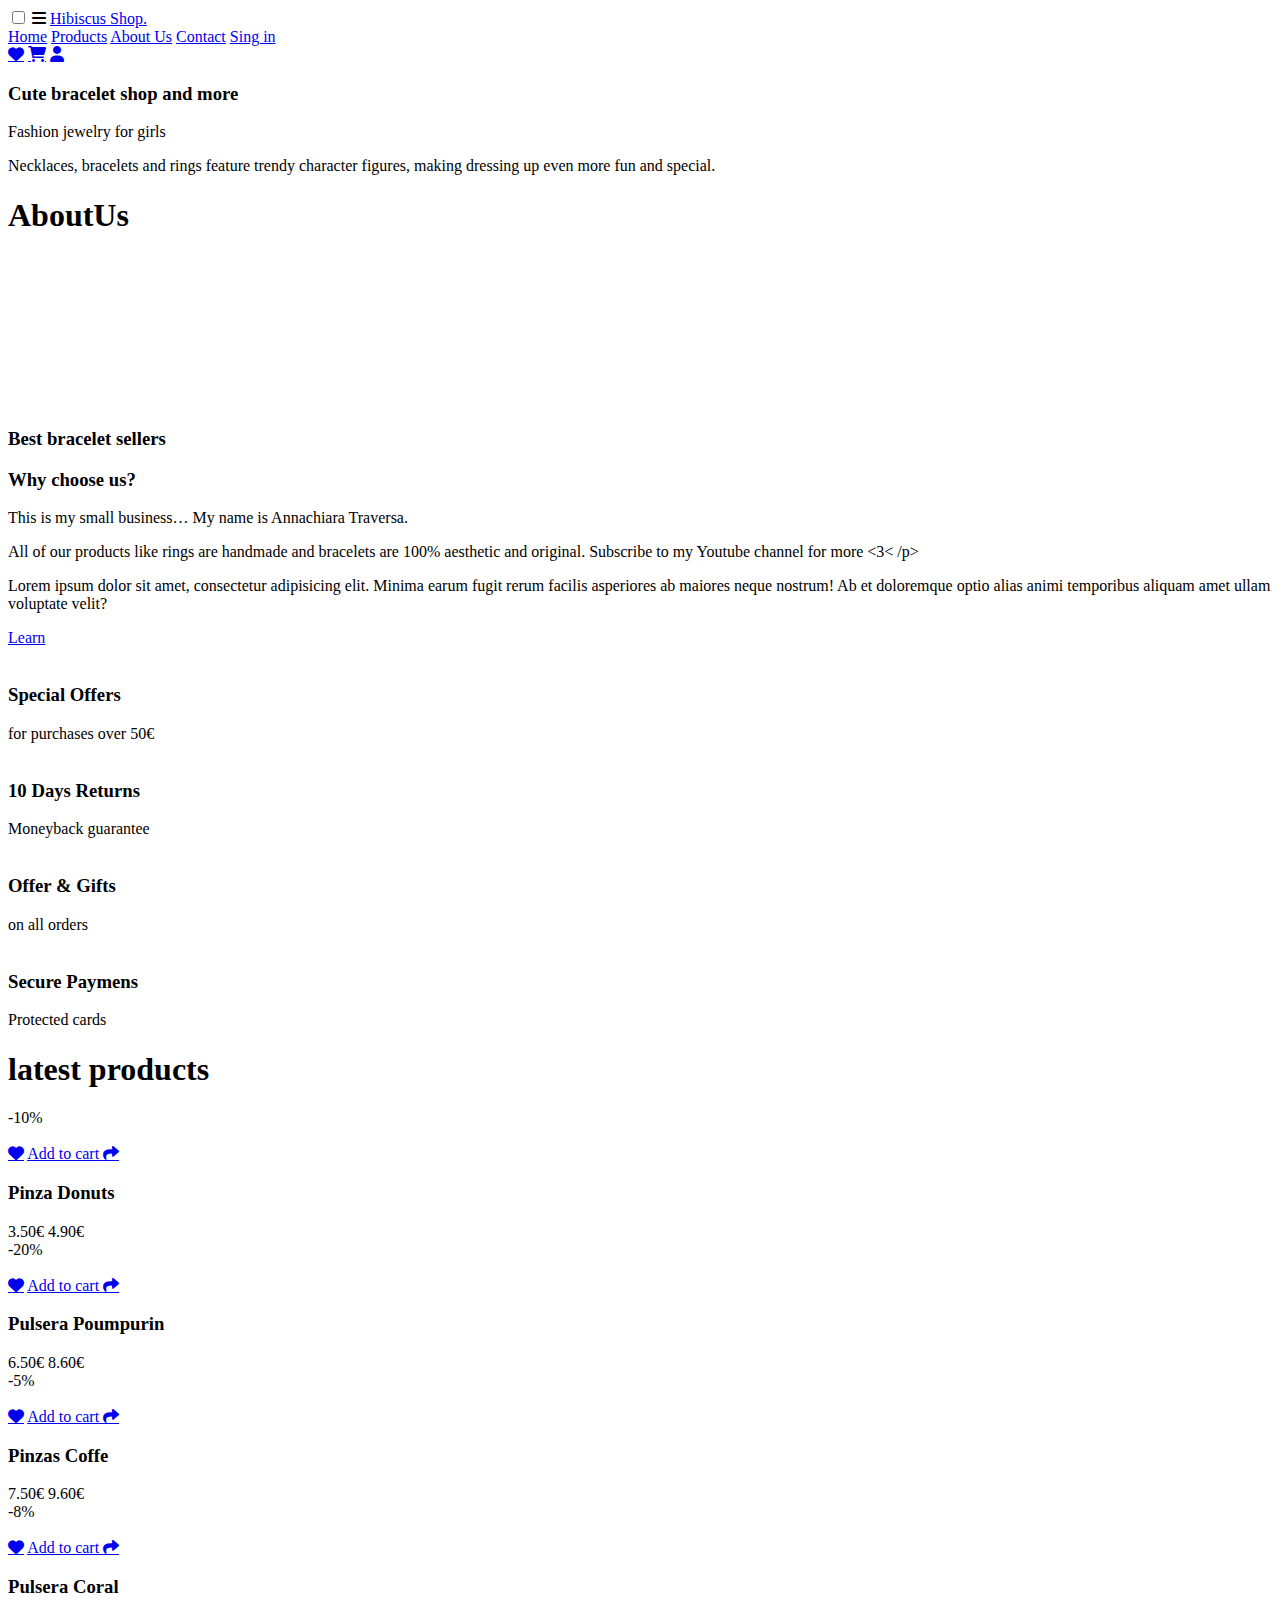
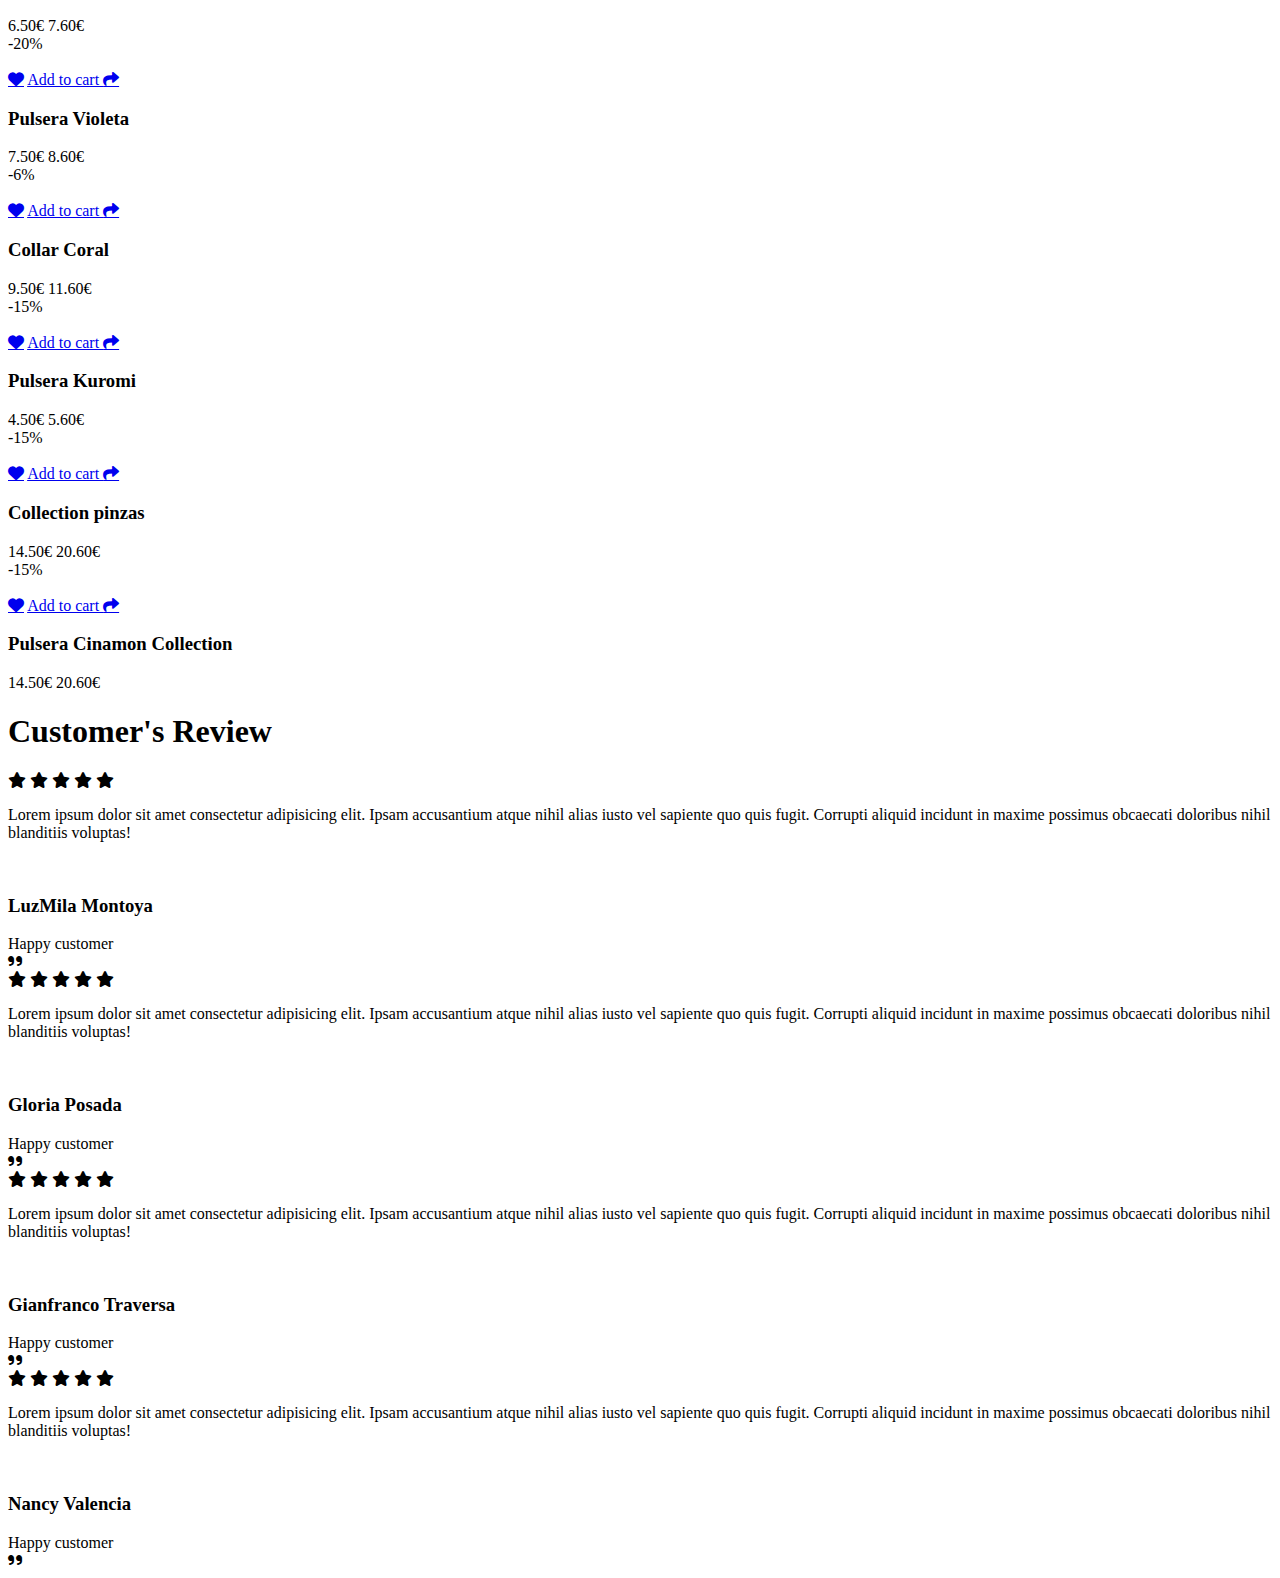
==== paginas_html/index.html @ 9d6d136e "se agrego review" ====
<!DOCTYPE html>
<html lang="en">

<head>
  <meta charset="UTF-8">
  <meta name="viewport" content="width=device-width, initial-scale=1.0">
  <title>Hibiscus</title>
  <link rel="preconnect" href="https://fonts.googleapis.com">
  <link rel="preconnect" href="https://fonts.gstatic.com" crossorigin>
  <link href="https://fonts.googleapis.com/css2?family=Edu+AU+VIC+WA+NT+Hand:wght@400..700&display=swap"
    rel="stylesheet">
  <link rel="preconnect" href="https://fonts.googleapis.com">
  <link rel="preconnect" href="https://fonts.gstatic.com" crossorigin>
  <link
    href="https://fonts.googleapis.com/css2?family=Edu+AU+VIC+WA+NT+Hand:wght@400..700&family=Oswald:wght@200..700&display=swap"
    rel="stylesheet">

  <link rel="icon" type="image/x-icon" href="..\Imagenes\logo1.ico">
  <link rel="stylesheet" href="..\css\stile.css">
  <!-- <link rel="stylesheet" href="..\css\principal.css"> -->
  <link rel="stylesheet" href="https://cdnjs.cloudflare.com/ajax/libs/font-awesome/6.0.0-beta3/css/all.min.css">


</head>

<body>
  <!-- header section starts -->
  <header>

    <input type="checkbox" name="" id="toggler">

    <label for="toggler" class="fas fa-bars"></label>

    <a href="#" class="logo">Hibiscus Shop<span>.</span></a>

    <!-- <img src="..\Imagenes\logo.png" class="logo" alt="Logo Hibiscus"> -->
    <!-- <h2>Bracelete, shop and more</h2> -->

    <nav class="navbar">
      <a href="#index.html">Home</a>
      <a href="#productos">Products</a>
      <a href="#about_us">About Us</a>
      <a href="#contact">Contact</a>
      <a href="#sing_in">Sing in</a>
    </nav>

    <div class="icons">

      <a href="#" class="fas fa-heart"></a>
      <a href="#" class="fas fa-shopping-cart"></a>
      <a href="#" class="fas fa-user"></a>

    </div>

  </header>
  <!-- header section ends -->
  <!-- home section starts -->

  <section class="home" id="home">

    <div class="content">
      <h3>Cute bracelet shop and more</h3>
      <span>Fashion jewelry for girls</span>
      <p>Necklaces, bracelets and rings feature trendy character figures, making dressing up even more fun and special.
      </p>
      <!-- <a href="../Imagenes/juego.mp4" class="btn">shop now</a> -->

    </div>
  </section>

  <!-- home section ends  -->


  <!-- about us section starts -->
  <section class="about" id="about_us">

    <h1 class="heading"><span>About</span>Us</h1>
    <div class="row">

      <div class="video-container">

        <video src="../Imagenes/juego.mp4" loop autoplay muted></video>

        <h3>Best bracelet sellers</h3>
      </div>

      <div class="content">
        <h3>Why choose us?</h3>
        <p> This is my small business… My name is Annachiara Traversa.</p>
        <p>All of our products like rings are handmade and bracelets are 100% aesthetic and original. Subscribe to my
          Youtube channel for more <3< /p>
            <p>Lorem ipsum dolor sit amet, consectetur adipisicing elit. Minima earum fugit rerum facilis asperiores ab
              maiores neque nostrum! Ab et doloremque optio alias animi temporibus aliquam amet ullam voluptate velit?
            </p>
            <a href="#" class="btn">Learn</a>

      </div>

    </div>

  </section>

  <!-- about us section ends -->

  <!-- icons section starts -->

  <section class="icons-container">

    <div class="icons"></div>

    <img src="../Imagenes/special_offer.png" alt="">
    <div class="info">
      <h3>Special Offers</h3>
      <span>for purchases over 50€</span>

    </div>
    </div>

    <div class="icons">

      <img src="../Imagenes/cashback2.png" alt="">
      <div class="info">
        <h3>10 Days Returns</h3>
        <span>Moneyback guarantee </span>

      </div>
    </div>

    <div class="icons"></div>

    <img src="../Imagenes/gift-card1.png" alt="">
    <div class="info">
      <h3>Offer & Gifts</h3>
      <span>on all orders</span>

    </div>
    </div>

    <div class="icons"></div>

    <img src="../Imagenes/securecard1.png" alt="">
    <div class="info">
      <h3>Secure Paymens</h3>
      <span>Protected cards</span>

    </div>
    </div>

  </section>

  <!-- icons section ends -->
  <!-- products section starts -->
  <section class="products" id="products">

    <h1 class="heading">latest <span>products</span></h1>

    <div class="box-container">

      <div class="box">
        <span class="discount">-10%</span>
        <div class="image">

          <img src="..\Imagenes\ciambelle.png" alt="">
          <div class="icons">

            <a href="#" class="fas fa-heart"></a>
            <a href="#" class="cart-btn">Add to cart </a>
            <a href="#" class="fas fa-share"></a>
          </div>

        </div>
        <div class="content">

          <h3>Pinza Donuts</h3>
          <div class="price">3.50€ <span>4.90€</span></div>
        </div>

      </div>
      <div class="box">
        <span class="discount">-20%</span>
        <div class="image">

          <img src="..\Imagenes\cinamon02.png" alt="">
          <div class="icons">

            <a href="#" class="fas fa-heart"></a>
            <a href="#" class="cart-btn">Add to cart </a>
            <a href="#" class="fas fa-share"></a>
          </div>

        </div>
        <div class="content">

          <h3>Pulsera Poumpurin</h3>
          <div class="price">6.50€ <span>8.60€</span></div>
        </div>
      </div>

      <div class="box">
        <span class="discount">-5%</span>
        <div class="image">

          <img src="..\Imagenes\coffetime1.png" alt="">
          <div class="icons">

            <a href="#" class="fas fa-heart"></a>
            <a href="#" class="cart-btn">Add to cart </a>
            <a href="#" class="fas fa-share"></a>
          </div>

        </div>
        <div class="content">

          <h3>Pinzas Coffe</h3>
          <div class="price">7.50€ <span>9.60€</span></div>
        </div>
      </div>

      <div class="box">
        <span class="discount">-8%</span>
        <div class="image">

          <img src="..\Imagenes\stellamar1.png" alt="">
          <div class="icons">

            <a href="#" class="fas fa-heart"></a>
            <a href="#" class="cart-btn">Add to cart </a>
            <a href="#" class="fas fa-share"></a>
          </div>

        </div>
        <div class="content">

          <h3>Pulsera Coral</h3>
          <div class="price">6.50€ <span>7.60€</span></div>
        </div>
      </div>

      <div class="box">
        <span class="discount">-20%</span>
        <div class="image">

          <img src="..\Imagenes\violet02.png" alt="">
          <div class="icons">

            <a href="#" class="fas fa-heart"></a>
            <a href="#" class="cart-btn">Add to cart </a>
            <a href="#" class="fas fa-share"></a>
          </div>

        </div>
        <div class="content">

          <h3>Pulsera Violeta</h3>
          <div class="price">7.50€ <span>8.60€</span></div>
        </div>
      </div>

      <div class="box">
        <span class="discount">-6%</span>
        <div class="image">

          <img src="..\Imagenes\collar.png" alt="">
          <div class="icons">

            <a href="#" class="fas fa-heart"></a>
            <a href="#" class="cart-btn">Add to cart </a>
            <a href="#" class="fas fa-share"></a>
          </div>

        </div>
        <div class="content">

          <h3>Collar Coral</h3>
          <div class="price">9.50€ <span>11.60€</span></div>
        </div>
      </div>

      <div class="box">
        <span class="discount">-15%</span>
        <div class="image">

          <img src="..\Imagenes\pulsera1.png" alt="">
          <div class="icons">

            <a href="#" class="fas fa-heart"></a>
            <a href="#" class="cart-btn">Add to cart </a>
            <a href="#" class="fas fa-share"></a>
          </div>

        </div>
        <div class="content">

          <h3>Pulsera Kuromi</h3>
          <div class="price">4.50€ <span>5.60€</span></div>
        </div>
      </div>

      <div class="box">
        <span class="discount">-15%</span>
        <div class="image">

          <img src="..\Imagenes\pinzas.jpg" alt="">
          <div class="icons">

            <a href="#" class="fas fa-heart"></a>
            <a href="#" class="cart-btn">Add to cart </a>
            <a href="#" class="fas fa-share"></a>
          </div>

        </div>
        <div class="content">

          <h3>Collection pinzas</h3>
          <div class="price">14.50€ <span>20.60€</span></div>
        </div>
      </div>

      <div class="box">
        <span class="discount">-15%</span>
        <div class="image">

          <img src="..\Imagenes\perro1.png" alt="">
          <div class="icons">

            <a href="#" class="fas fa-heart"></a>
            <a href="#" class="cart-btn">Add to cart </a>
            <a href="#" class="fas fa-share"></a>
          </div>

        </div>
        <div class="content">

          <h3>Pulsera Cinamon Collection</h3>
          <div class="price">14.50€ <span>20.60€</span></div>
        </div>
      </div>

    </div>

  </section>
  <!-- products section ends -->

  <!-- review section starts -->
  <section class="review" id="review">

    <h1 class="heading">Customer's <span>Review</span></h1>

    <div class="box-container">

      <div class="box">

        <div class="stars">
          <i class="fas fa-star"></i>
          <i class="fas fa-star"></i>
          <i class="fas fa-star"></i>
          <i class="fas fa-star"></i>
          <i class="fas fa-star"></i>

        </div>
        <p>Lorem ipsum dolor sit amet consectetur adipisicing elit. Ipsam accusantium atque nihil alias iusto vel
          sapiente quo quis fugit. Corrupti aliquid incidunt in maxime possimus obcaecati doloribus nihil blanditiis
          voluptas!</p>

        <div class="user">
          <img src="../Imagenes/mila.png" alt="">
          <div class="user-info">

            <h3>LuzMila Montoya</h3>
            <span>Happy customer</span>
          </div>

        </div>

        <span class="fas fa-quote-right"></span>
      </div>


      <div class="box">

        <div class="stars">
          <i class="fas fa-star"></i>
          <i class="fas fa-star"></i>
          <i class="fas fa-star"></i>
          <i class="fas fa-star"></i>
          <i class="fas fa-star"></i>

        </div>
        <p>Lorem ipsum dolor sit amet consectetur adipisicing elit. Ipsam accusantium atque nihil alias iusto vel
          sapiente quo quis fugit. Corrupti aliquid incidunt in maxime possimus obcaecati doloribus nihil blanditiis
          voluptas!</p>

        <div class="user">
          <img src="../Imagenes/gloria.png" alt="">
          <div class="user-info">

            <h3>Gloria Posada</h3>
            <span>Happy customer</span>
          </div>

        </div>

        <span class="fas fa-quote-right"></span>
      </div>

      <div class="box">

        <div class="stars">
          <i class="fas fa-star"></i>
          <i class="fas fa-star"></i>
          <i class="fas fa-star"></i>
          <i class="fas fa-star"></i>
          <i class="fas fa-star"></i>

        </div>
        <p>Lorem ipsum dolor sit amet consectetur adipisicing elit. Ipsam accusantium atque nihil alias iusto vel
          sapiente quo quis fugit. Corrupti aliquid incidunt in maxime possimus obcaecati doloribus nihil blanditiis
          voluptas!</p>

        <div class="user">
          <img src="../Imagenes/gianfry.png" alt="">
          <div class="user-info">

            <h3>Gianfranco Traversa</h3>
            <span>Happy customer</span>
          </div>

        </div>

        <span class="fas fa-quote-right"></span>
      </div>

      <div class="box">

        <div class="stars">
          <i class="fas fa-star"></i>
          <i class="fas fa-star"></i>
          <i class="fas fa-star"></i>
          <i class="fas fa-star"></i>
          <i class="fas fa-star"></i>

        </div>
        <p>Lorem ipsum dolor sit amet consectetur adipisicing elit. Ipsam accusantium atque nihil alias iusto vel
          sapiente quo quis fugit. Corrupti aliquid incidunt in maxime possimus obcaecati doloribus nihil blanditiis
          voluptas!</p>

        <div class="user">
          <img src="../Imagenes/nancy.png" alt="">
          <div class="user-info">

            <h3>Nancy Valencia</h3>
            <span>Happy customer</span>
          </div>

        </div>

        <span class="fas fa-quote-right"></span>
      </div>



    </div>

  </section>



  <!-- review section ends -->

  <!-- <footer>
    <form action="#">share Feedback</form>
    <p>Telefono: 643931618</p>
    <p>Direccion: Calle dos de mayo n5- Alcorocon Madrid</p><br><br>
    <h3>Connect With Us</h3>

    <div class="social-icons">
      <a href="https://www.facebook.com"><i class="fab fa-facebook-f"></i></a>
      <a href="https://www.youtube.com"><i class="fab fa-youtube"></i></a>
      <a href="https://www.instagram.com"><i class="fab fa-instagram"></i></a>
      <a href="https://www.linkedin.com"><i class="fab fa-linkedin-in"></i></a>
  </div>
  </footer> -->
</body>

</html>
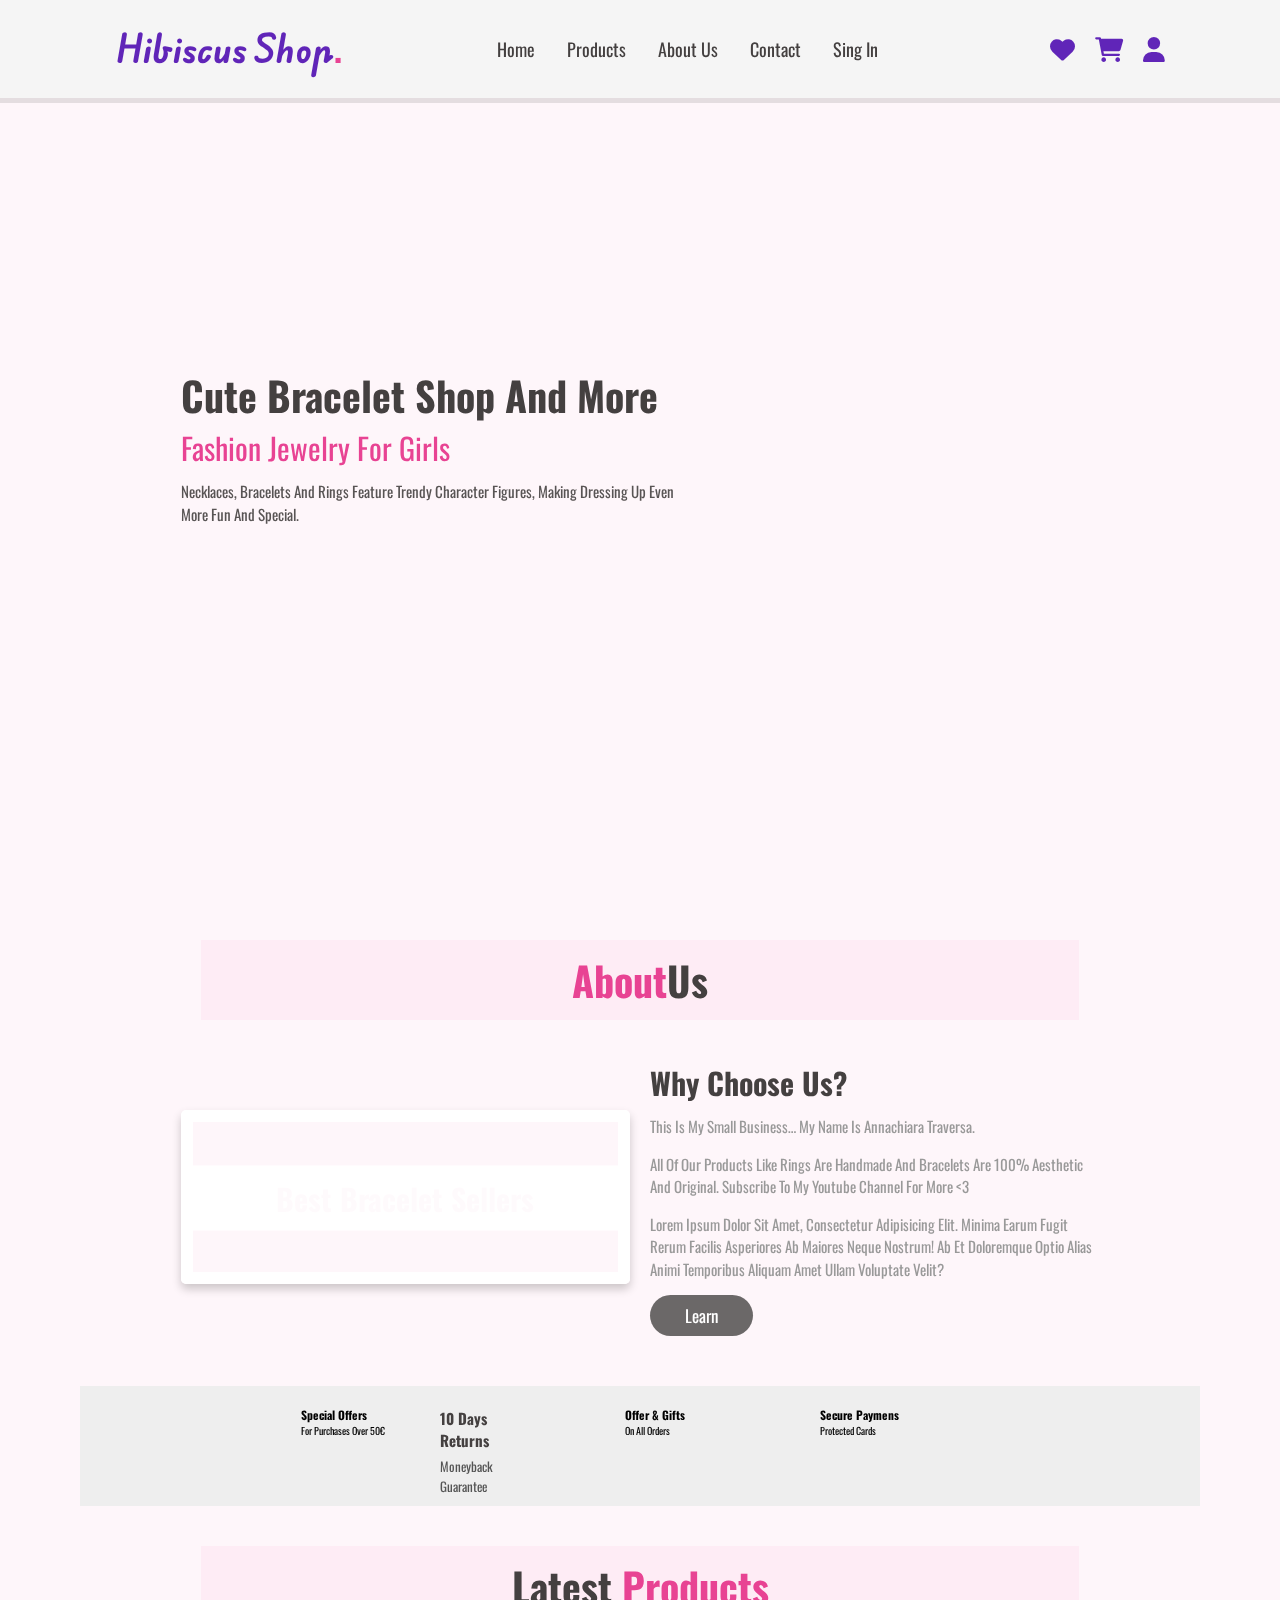
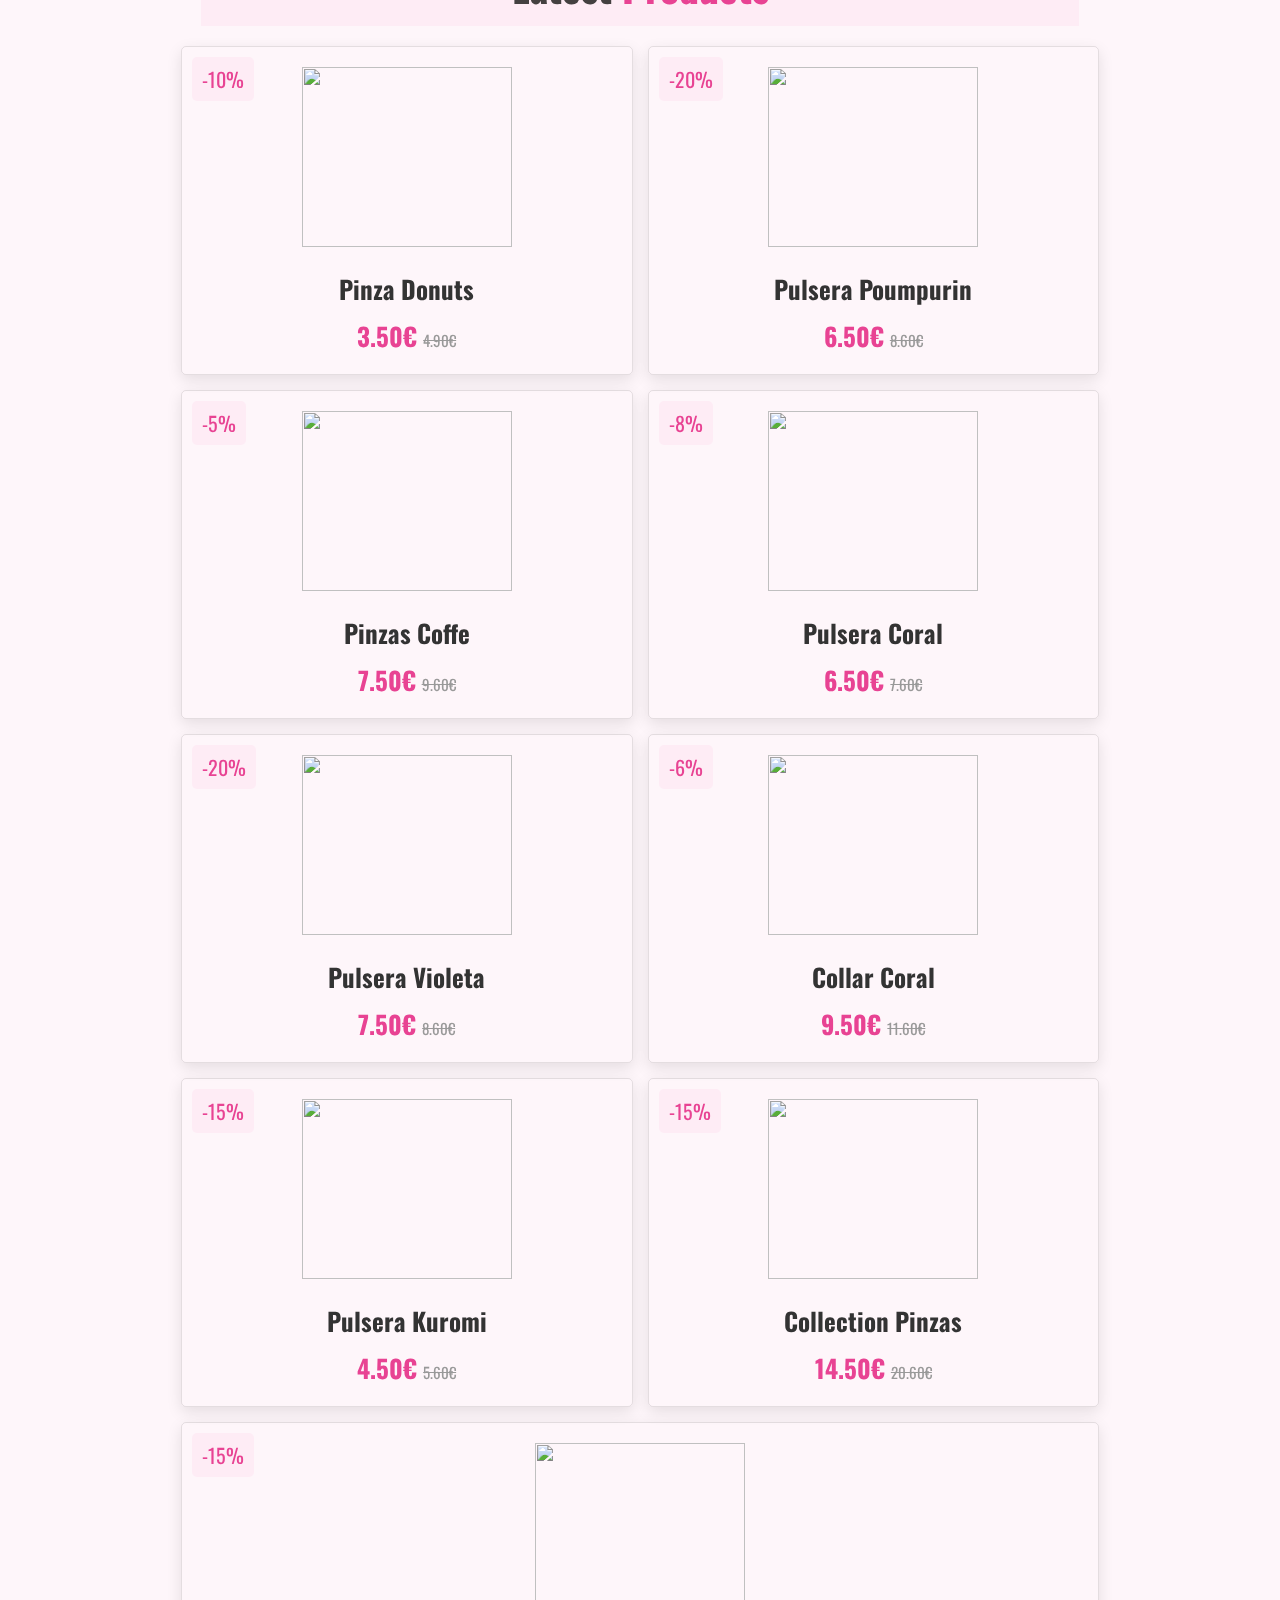
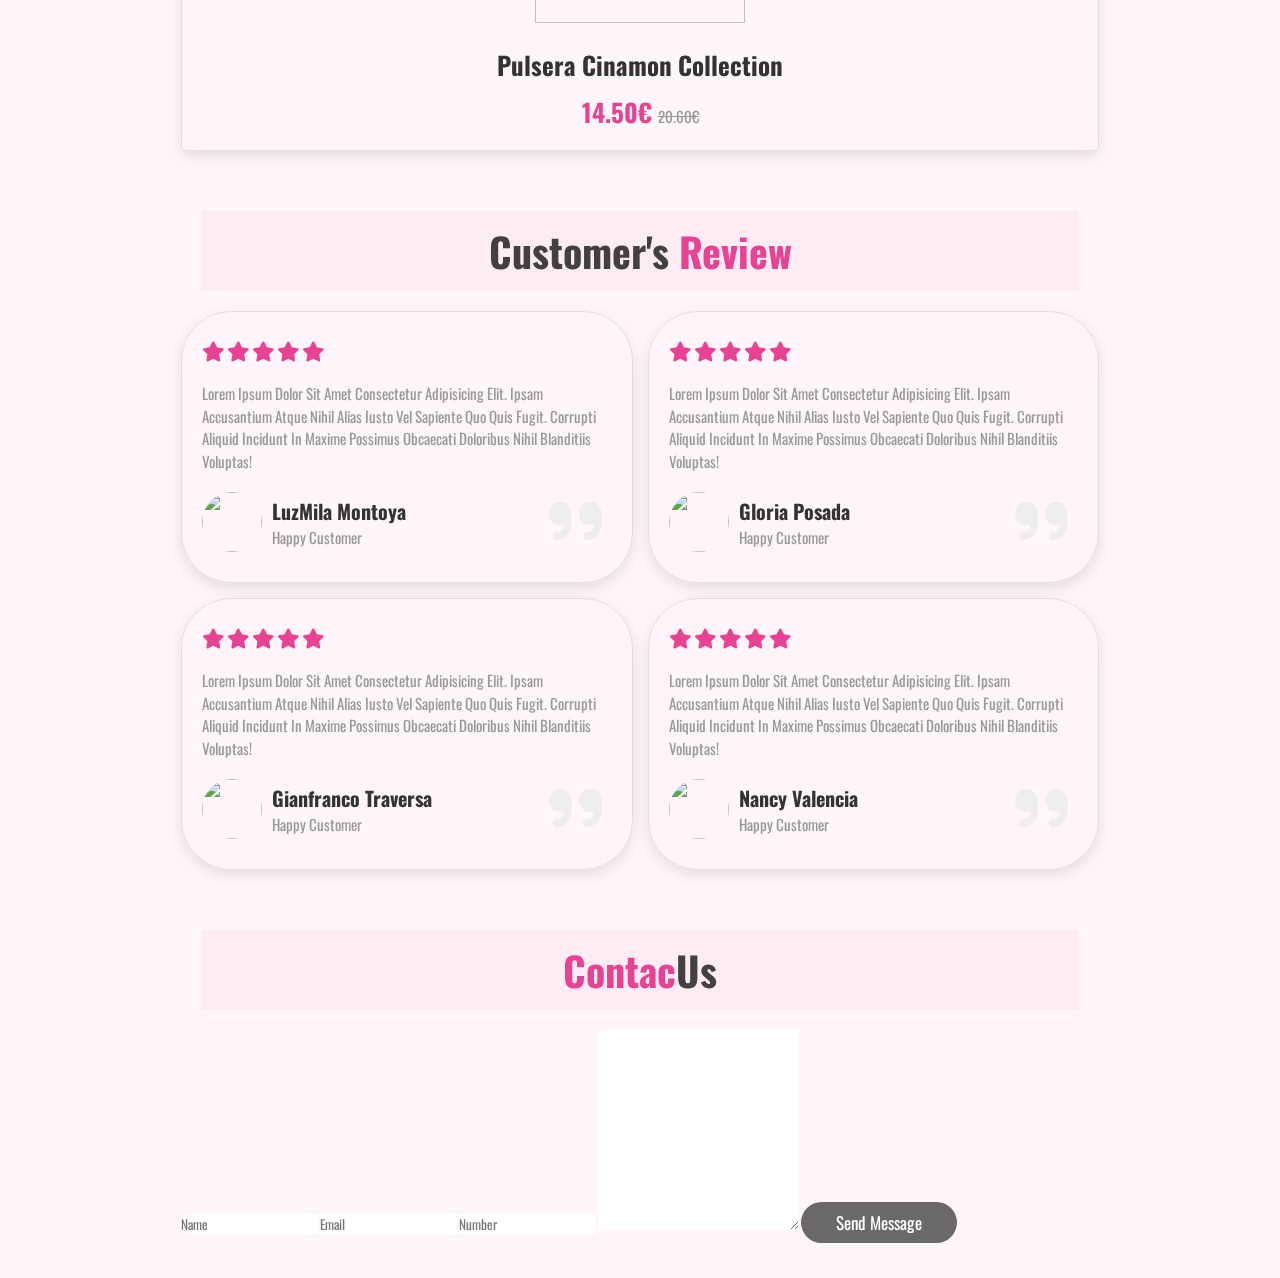
==== commit 4e653662: "se incluye contact us e imagen" ====
--- a/paginas_html/index.html
+++ b/paginas_html/index.html
@@ -88,7 +88,7 @@
         <h3>Why choose us?</h3>
         <p> This is my small business… My name is Annachiara Traversa.</p>
         <p>All of our products like rings are handmade and bracelets are 100% aesthetic and original. Subscribe to my
-          Youtube channel for more <3< /p>
+          Youtube channel for more <3</p>
             <p>Lorem ipsum dolor sit amet, consectetur adipisicing elit. Minima earum fugit rerum facilis asperiores ab
               maiores neque nostrum! Ab et doloremque optio alias animi temporibus aliquam amet ullam voluptate velit?
             </p>
@@ -463,9 +463,37 @@
 
   </section>
 
-
-
   <!-- review section ends -->
+   <!-- contact section starts -->
+
+   <section class="contact" id="contact">
+    <h1 class="heading"><span>Contac</span>Us</h1>
+
+    <div class="row">
+
+
+      <form action="">
+
+        <input type="text" placeholder="name" class="box">
+        <input type="email" placeholder="email" class="box">
+        <input type="number" placeholder="number" class="box">
+        <textarea name="" class="box" placeholder="message" id="" cols="30" rows="10">
+
+        </textarea>
+        <input type="submit" value="send message" class="btn">
+        
+      </form>
+      <div class="image">
+        <img src="../Imagenes/steach1.jpg" alt="">
+
+      </div>
+    </div>
+
+   </section>
+
+
+
+   <!-- contact section ends -->
 
   <!-- <footer>
     <form action="#">share Feedback</form>
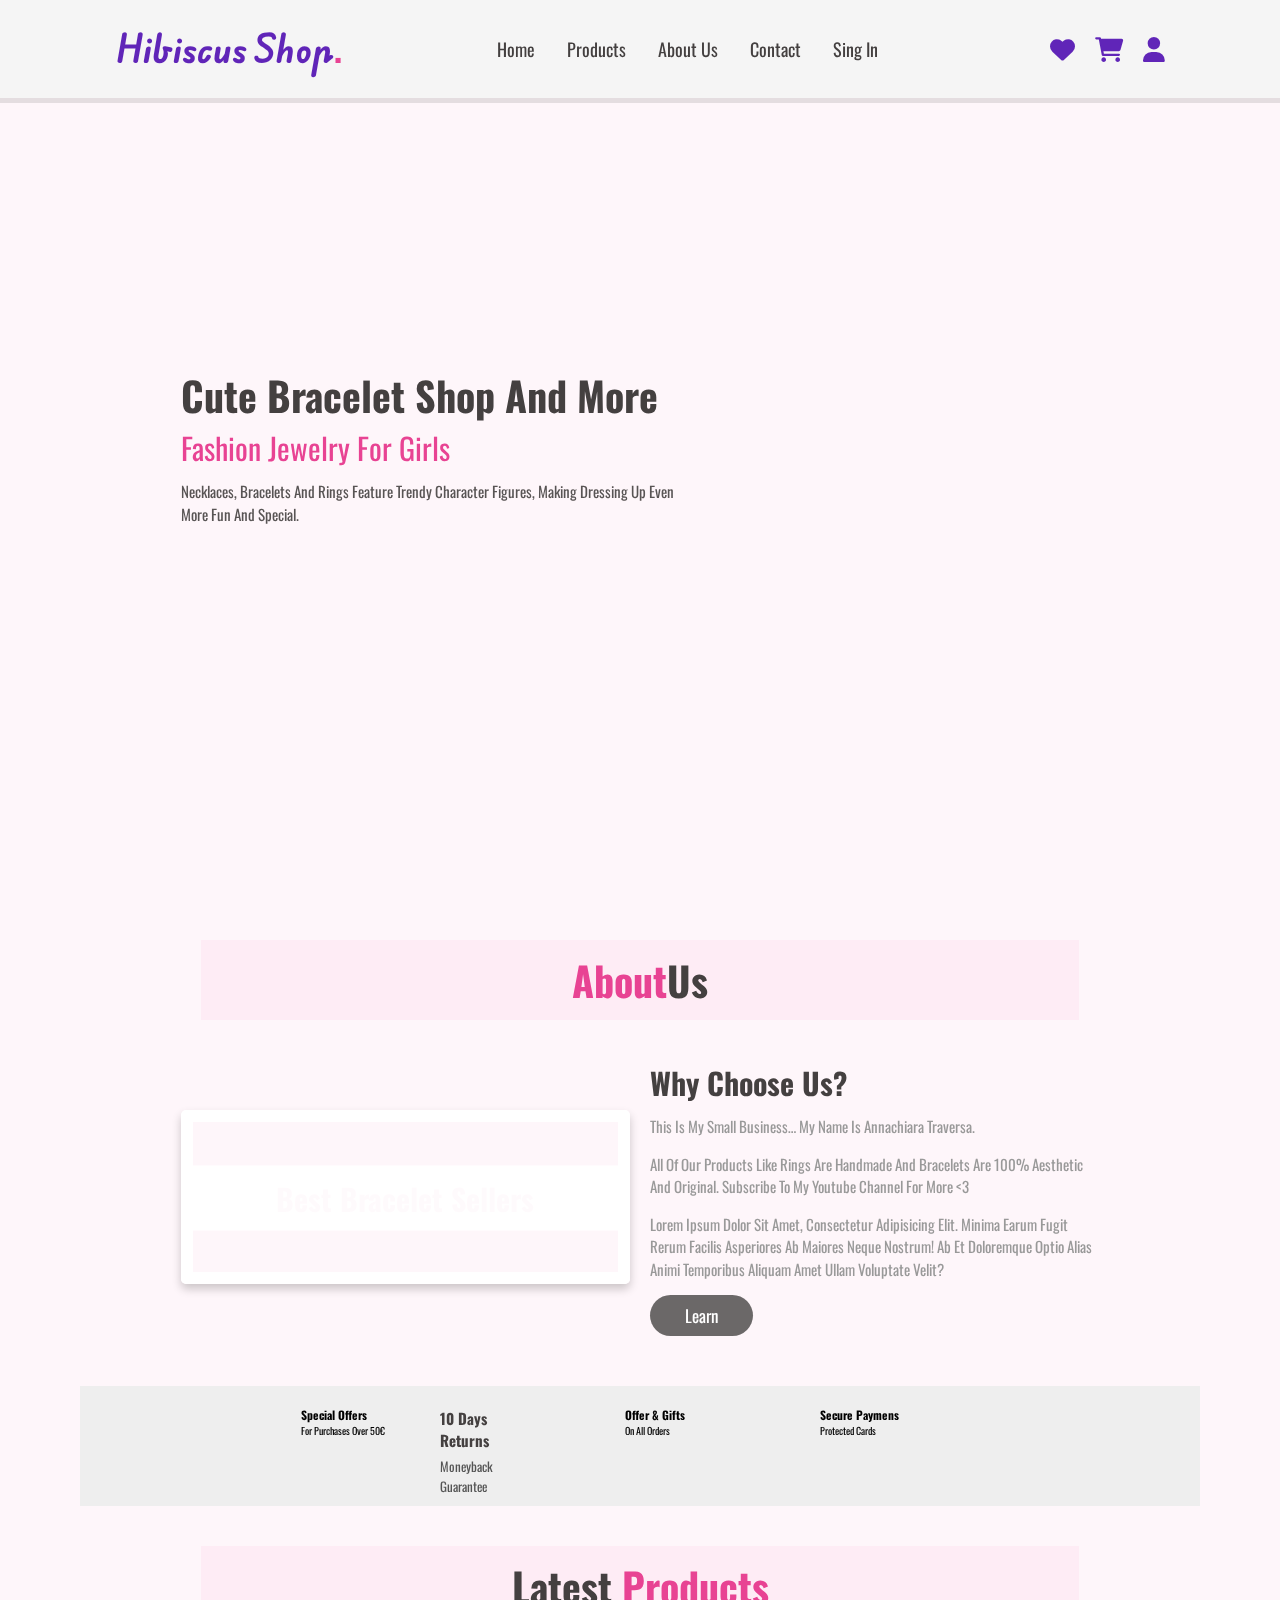
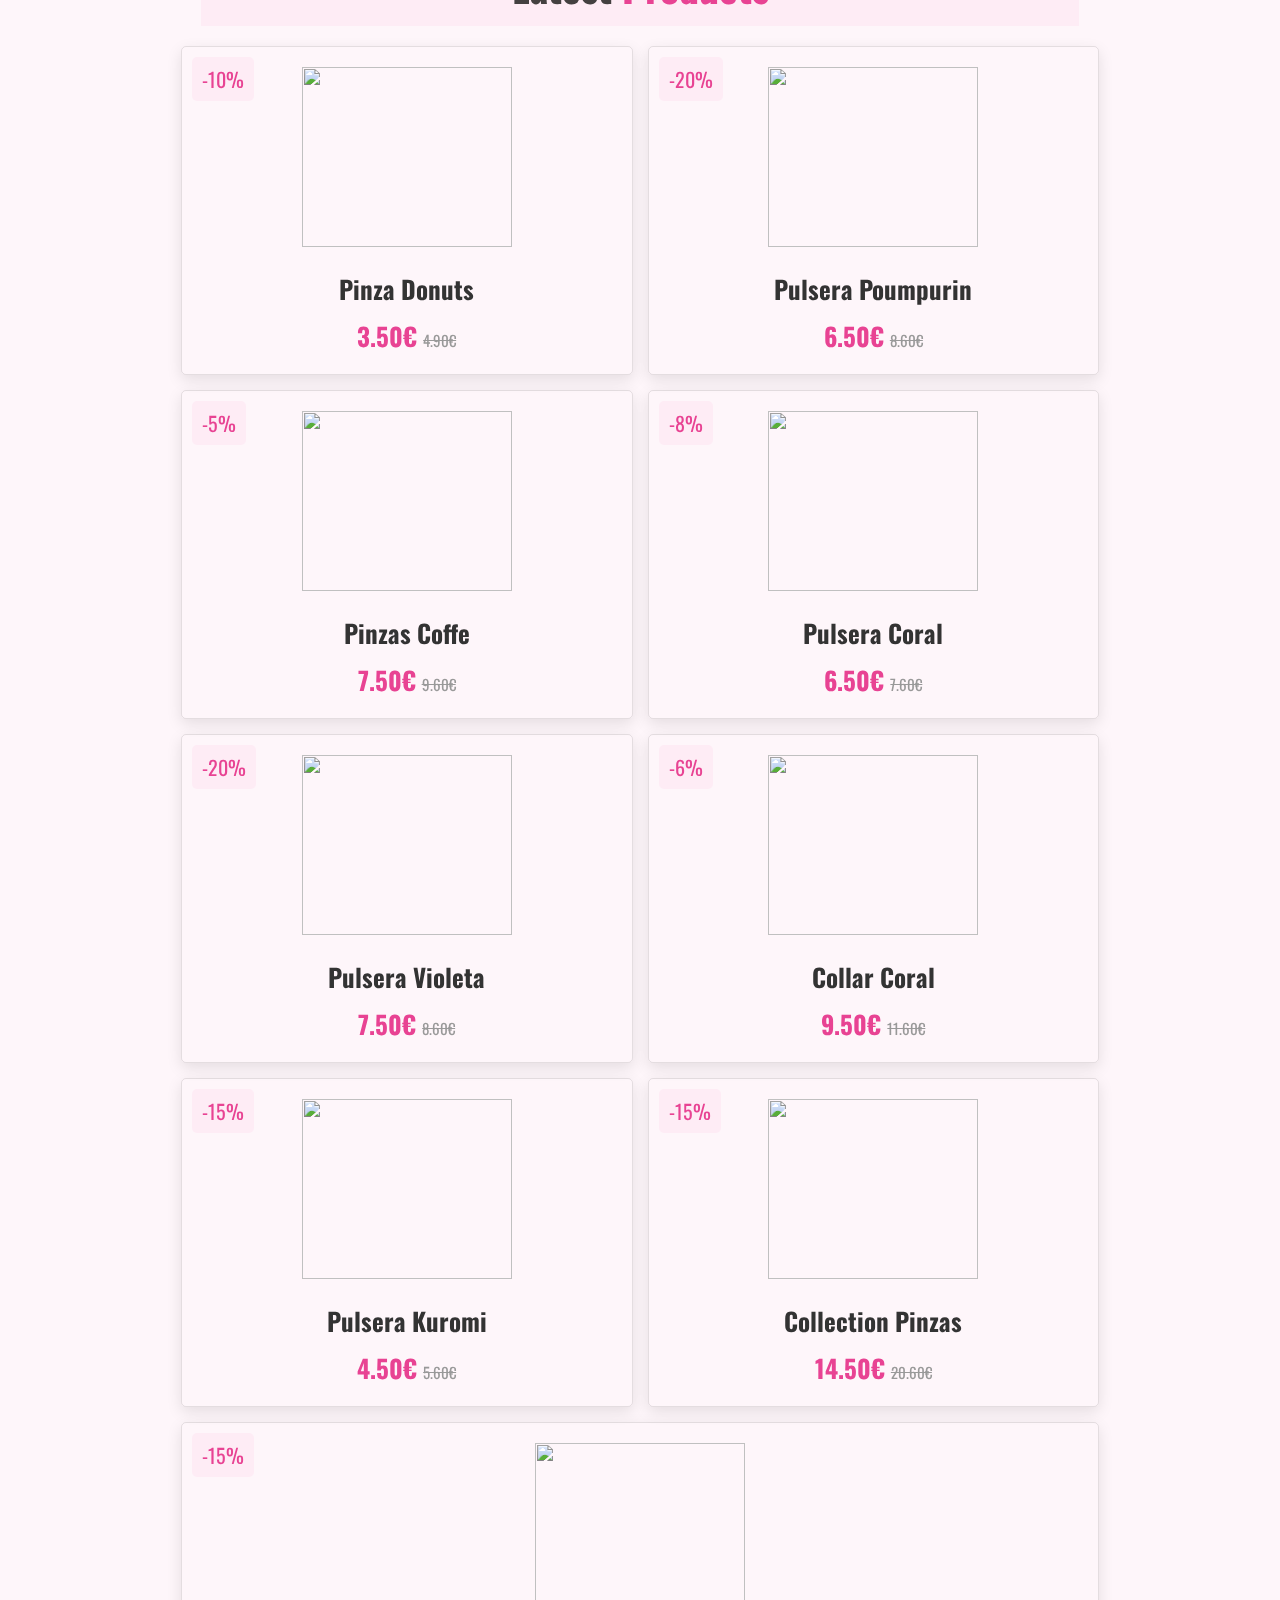
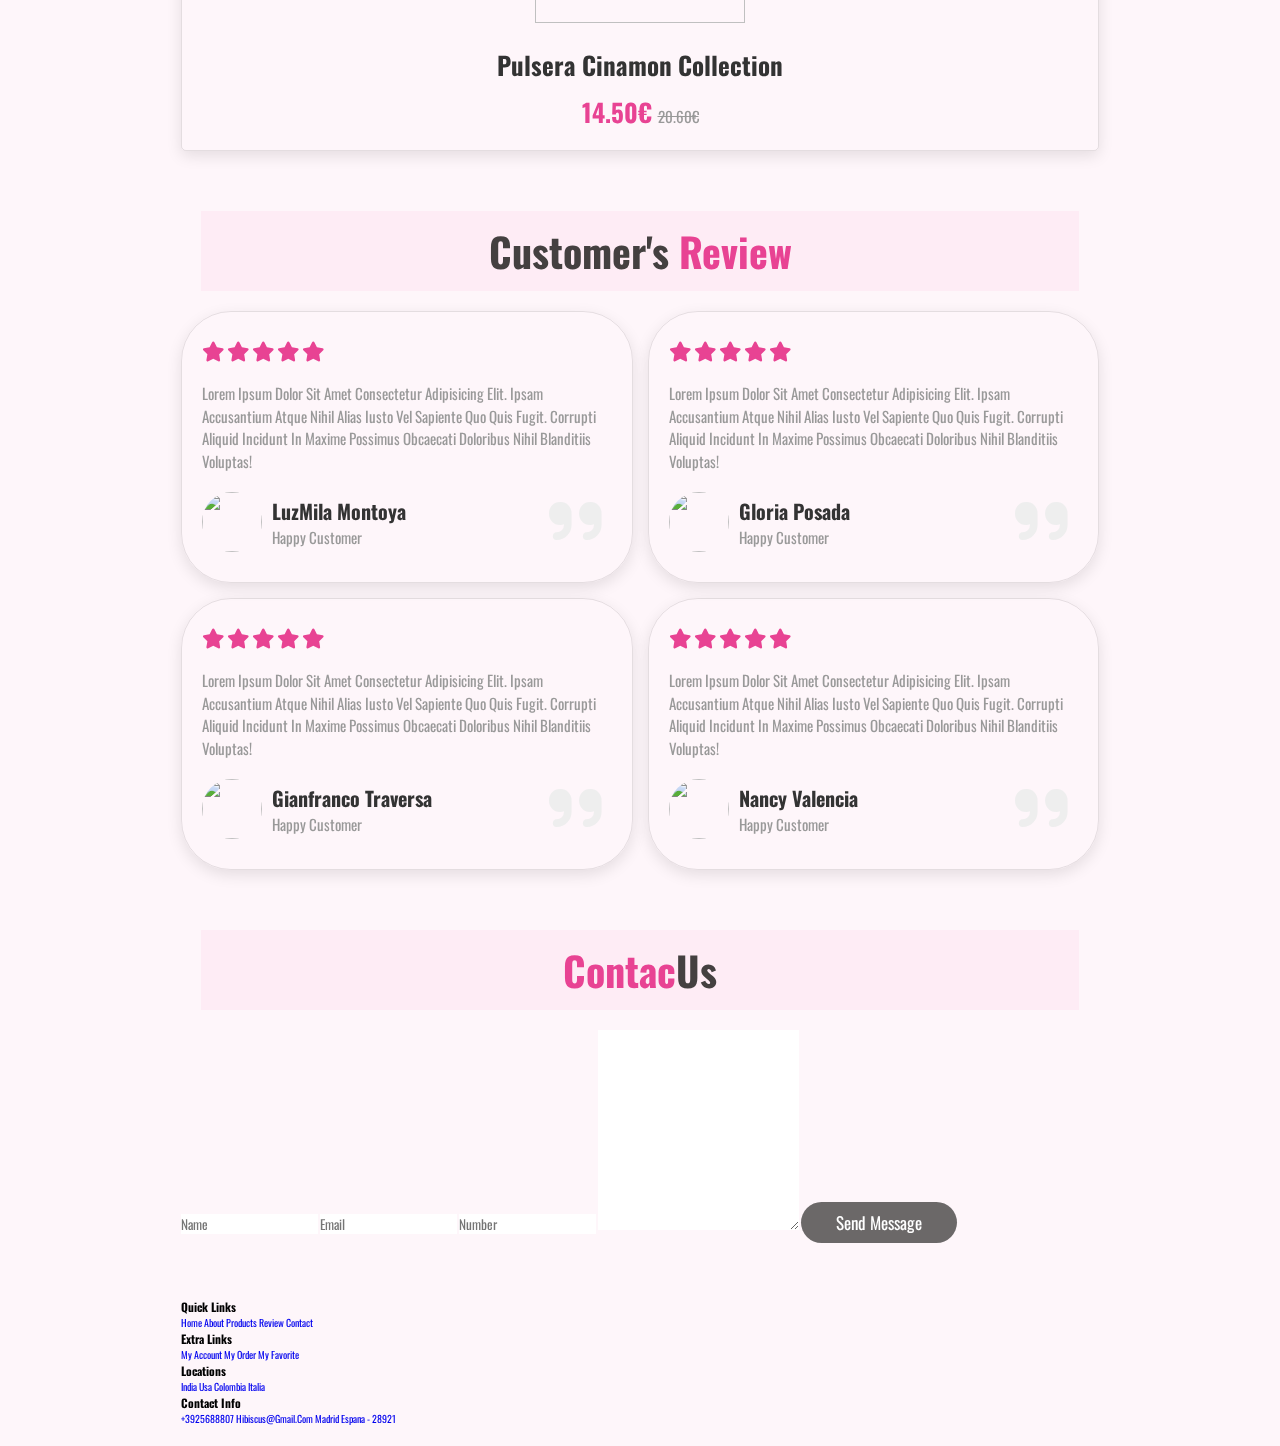
==== commit 0037076d: "incluir footer" ====
--- a/paginas_html/index.html
+++ b/paginas_html/index.html
@@ -491,9 +491,55 @@
 
    </section>
 
-
-
    <!-- contact section ends -->
+
+   <!-- footer section starts -->
+    <section class="footer">
+
+        <div class="box-container">
+
+          <div class="box">
+            <h3>Quick links</h3>
+            <a href="#">Home</a>
+            <a href="#">About</a>
+            <a href="#">Products</a>
+            <a href="#">Review</a>
+            <a href="#">Contact</a>
+
+          </div>
+
+          <div class="box">
+            <h3>Extra links</h3>
+            <a href="#">My account</a>
+            <a href="#">My order</a>
+            <a href="#">My favorite</a>
+            
+          </div>
+
+          <div class="box"></div>
+            <h3>Locations</h3>
+            <a href="#">India</a>
+            <a href="#">Usa</a>
+            <a href="#">Colombia</a>
+            <a href="#">Italia</a>
+
+          </div>
+
+
+          <div class="box"></div>
+          <h3>Contact Info</h3>
+          <a href="#">+3925688807</a>
+          <a href="#">hibiscus@gmail.com</a>
+          <a href="#">Madrid Espana - 28921</a>
+          <img src="../Imagenes/currency2.png" alt="">
+
+        </div>
+        </div>
+    </section>
+
+
+
+   <!-- footer section ends -->
 
   <!-- <footer>
     <form action="#">share Feedback</form>
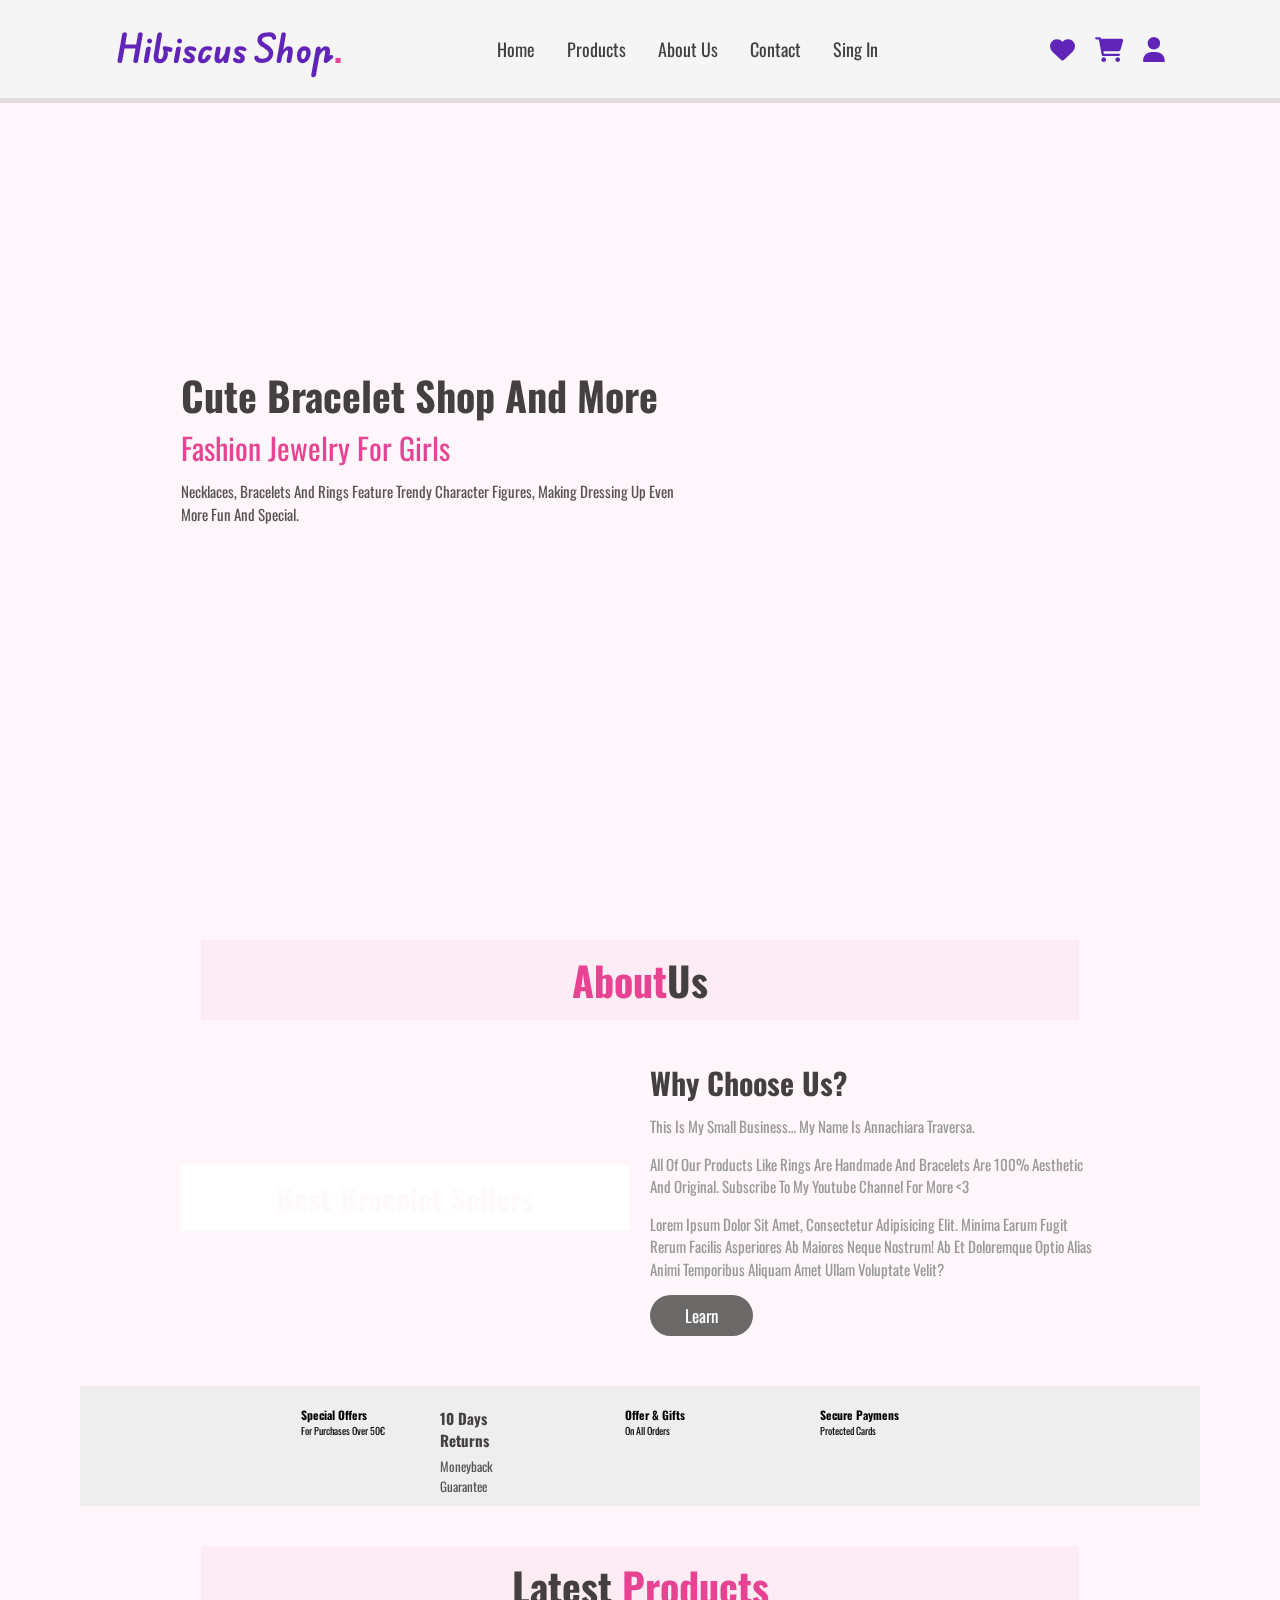
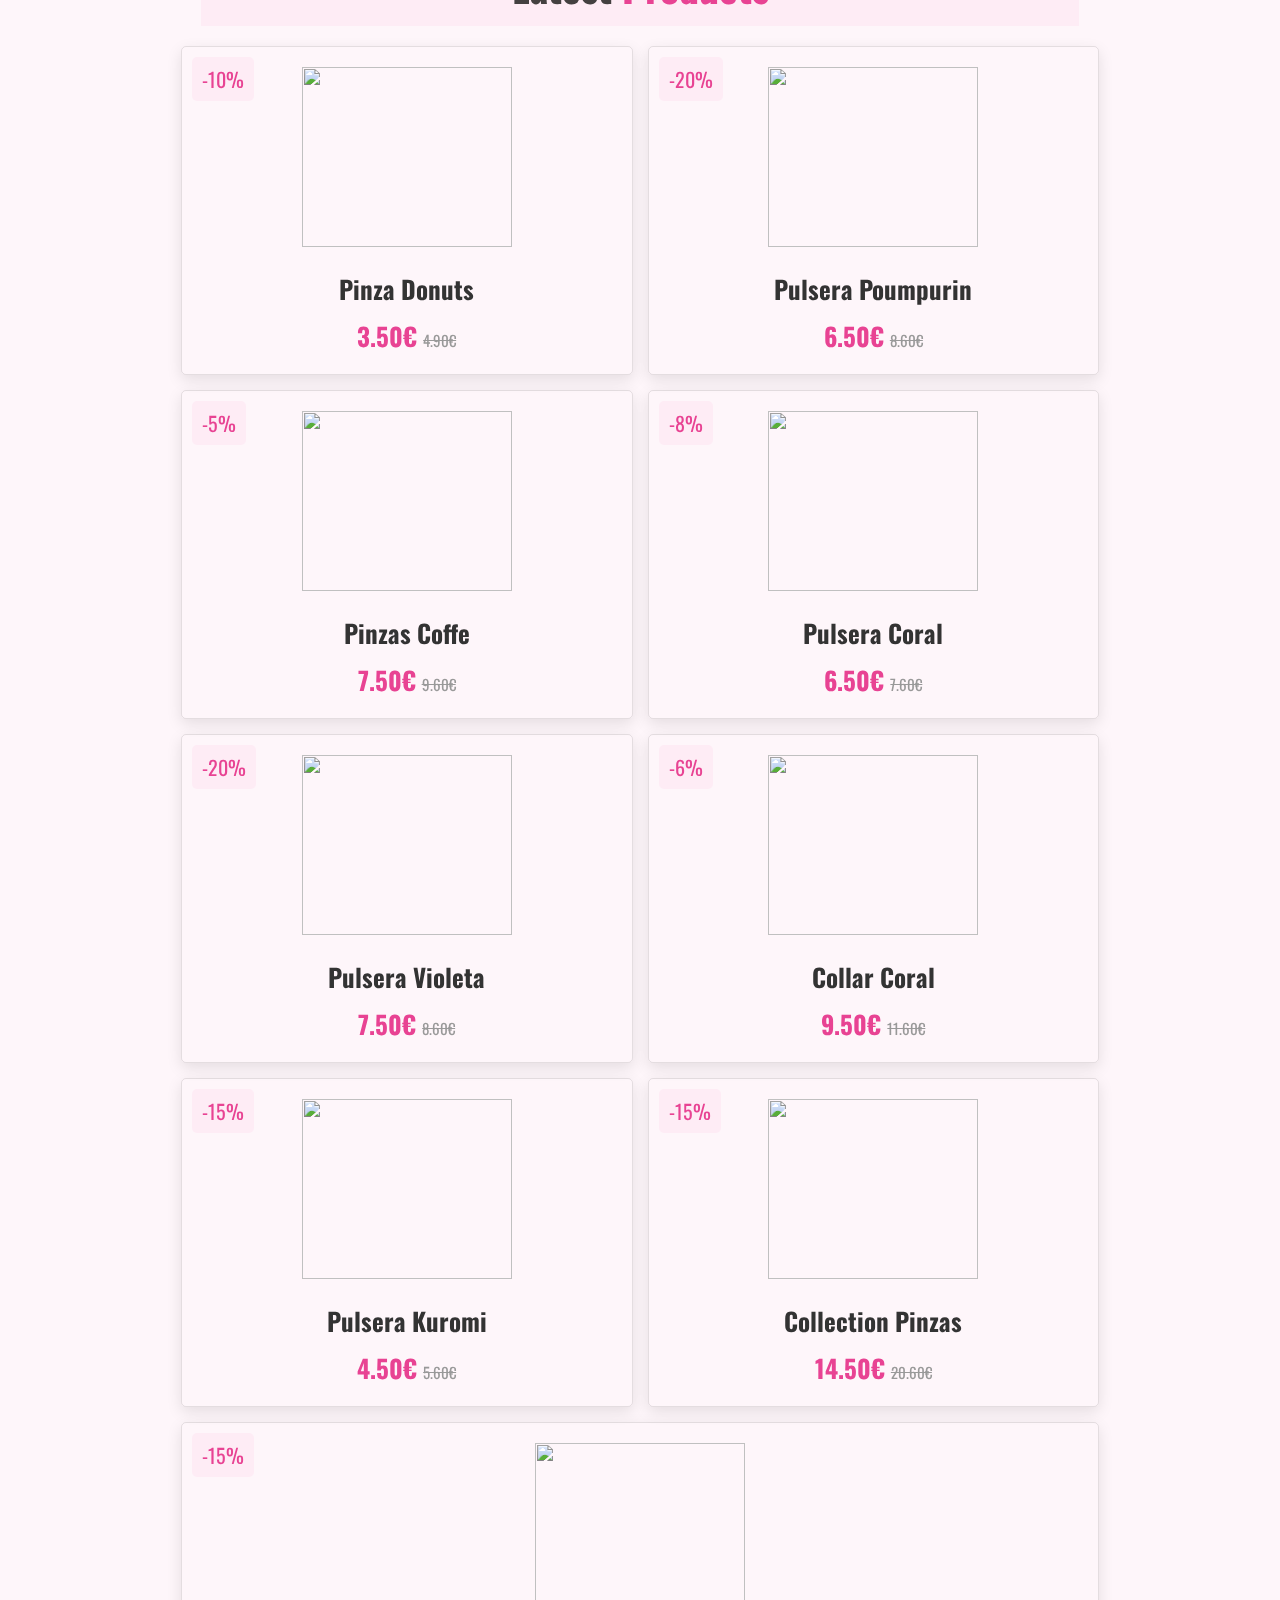
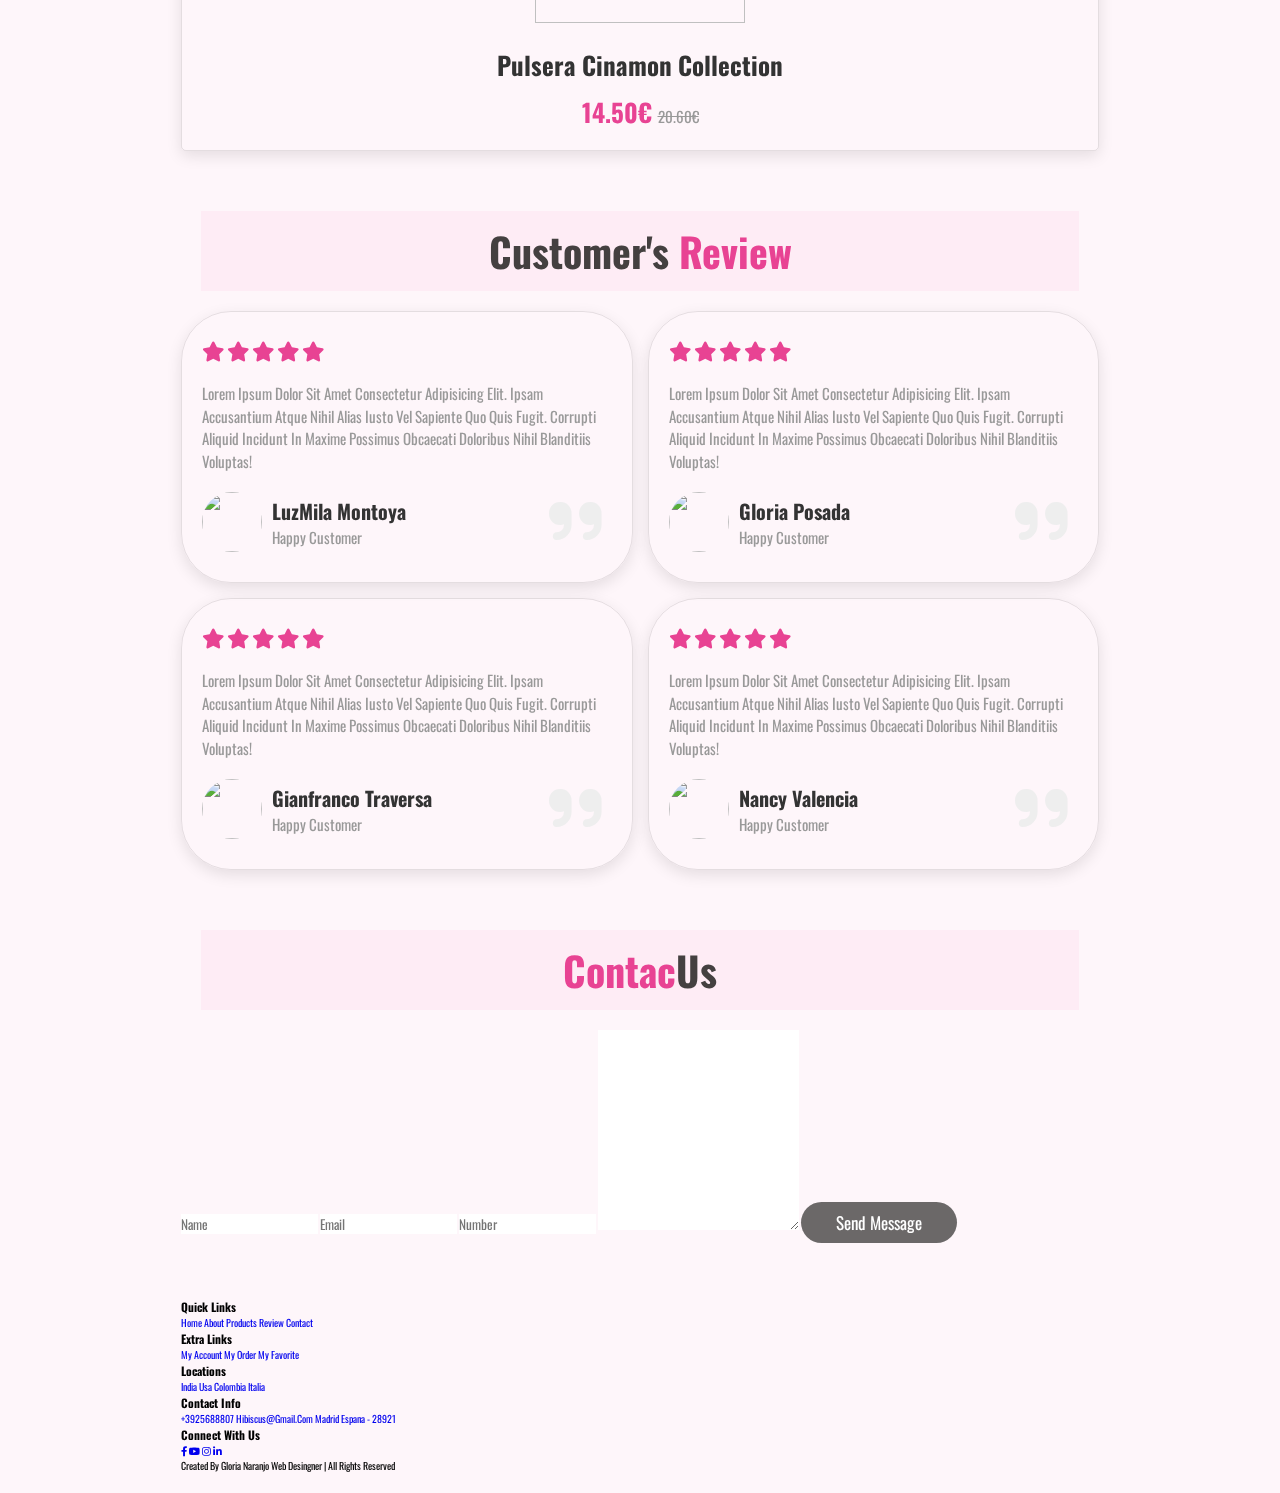
==== commit bdf6d408: "se incluye footer e iconos social" ====
--- a/paginas_html/index.html
+++ b/paginas_html/index.html
@@ -37,8 +37,8 @@
     <!-- <h2>Bracelete, shop and more</h2> -->
 
     <nav class="navbar">
-      <a href="#index.html">Home</a>
-      <a href="#productos">Products</a>
+      <a href="#home">Home</a>
+      <a href="#products">Products</a>
       <a href="#about_us">About Us</a>
       <a href="#contact">Contact</a>
       <a href="#sing_in">Sing in</a>
@@ -79,7 +79,7 @@
 
       <div class="video-container">
 
-        <video src="../Imagenes/juego.mp4" loop autoplay muted></video>
+        <!-- <video src="../Imagenes/juego.mp4" loop autoplay muted></video> -->
 
         <h3>Best bracelet sellers</h3>
       </div>
@@ -494,6 +494,8 @@
    <!-- contact section ends -->
 
    <!-- footer section starts -->
+
+   <footer>
     <section class="footer">
 
         <div class="box-container">
@@ -516,7 +518,7 @@
             
           </div>
 
-          <div class="box"></div>
+          <div class="box">
             <h3>Locations</h3>
             <a href="#">India</a>
             <a href="#">Usa</a>
@@ -526,34 +528,36 @@
           </div>
 
 
-          <div class="box"></div>
+          <div class="box">
           <h3>Contact Info</h3>
           <a href="#">+3925688807</a>
           <a href="#">hibiscus@gmail.com</a>
           <a href="#">Madrid Espana - 28921</a>
-          <img src="../Imagenes/currency2.png" alt="">
-
-        </div>
-        </div>
+          <img src="../Imagenes/payments2.png" alt="">
+
+        </div>
+        </div>
+
+
+        <div class="box">
+          <h3>Connect With Us</h3>
+          <a href="https://www.facebook.com"><i class="fab fa-facebook-f"></i></a>
+          <a href="https://www.youtube.com"><i class="fab fa-youtube"></i></a>
+          <a href="https://www.instagram.com"><i class="fab fa-instagram"></i></a>
+          <a href="https://www.linkedin.com"><i class="fab fa-linkedin-in"></i></a>  
+        
+      </div>
+        </div>
+
+        <div class="credit">
+
+          Created by <span>Gloria Naranjo Web desingner</span> | All rights reserved</div>
+        
     </section>
 
-
-
+  </footer>
    <!-- footer section ends -->
 
-  <!-- <footer>
-    <form action="#">share Feedback</form>
-    <p>Telefono: 643931618</p>
-    <p>Direccion: Calle dos de mayo n5- Alcorocon Madrid</p><br><br>
-    <h3>Connect With Us</h3>
-
-    <div class="social-icons">
-      <a href="https://www.facebook.com"><i class="fab fa-facebook-f"></i></a>
-      <a href="https://www.youtube.com"><i class="fab fa-youtube"></i></a>
-      <a href="https://www.instagram.com"><i class="fab fa-instagram"></i></a>
-      <a href="https://www.linkedin.com"><i class="fab fa-linkedin-in"></i></a>
-  </div>
-  </footer> -->
 </body>
 
 </html>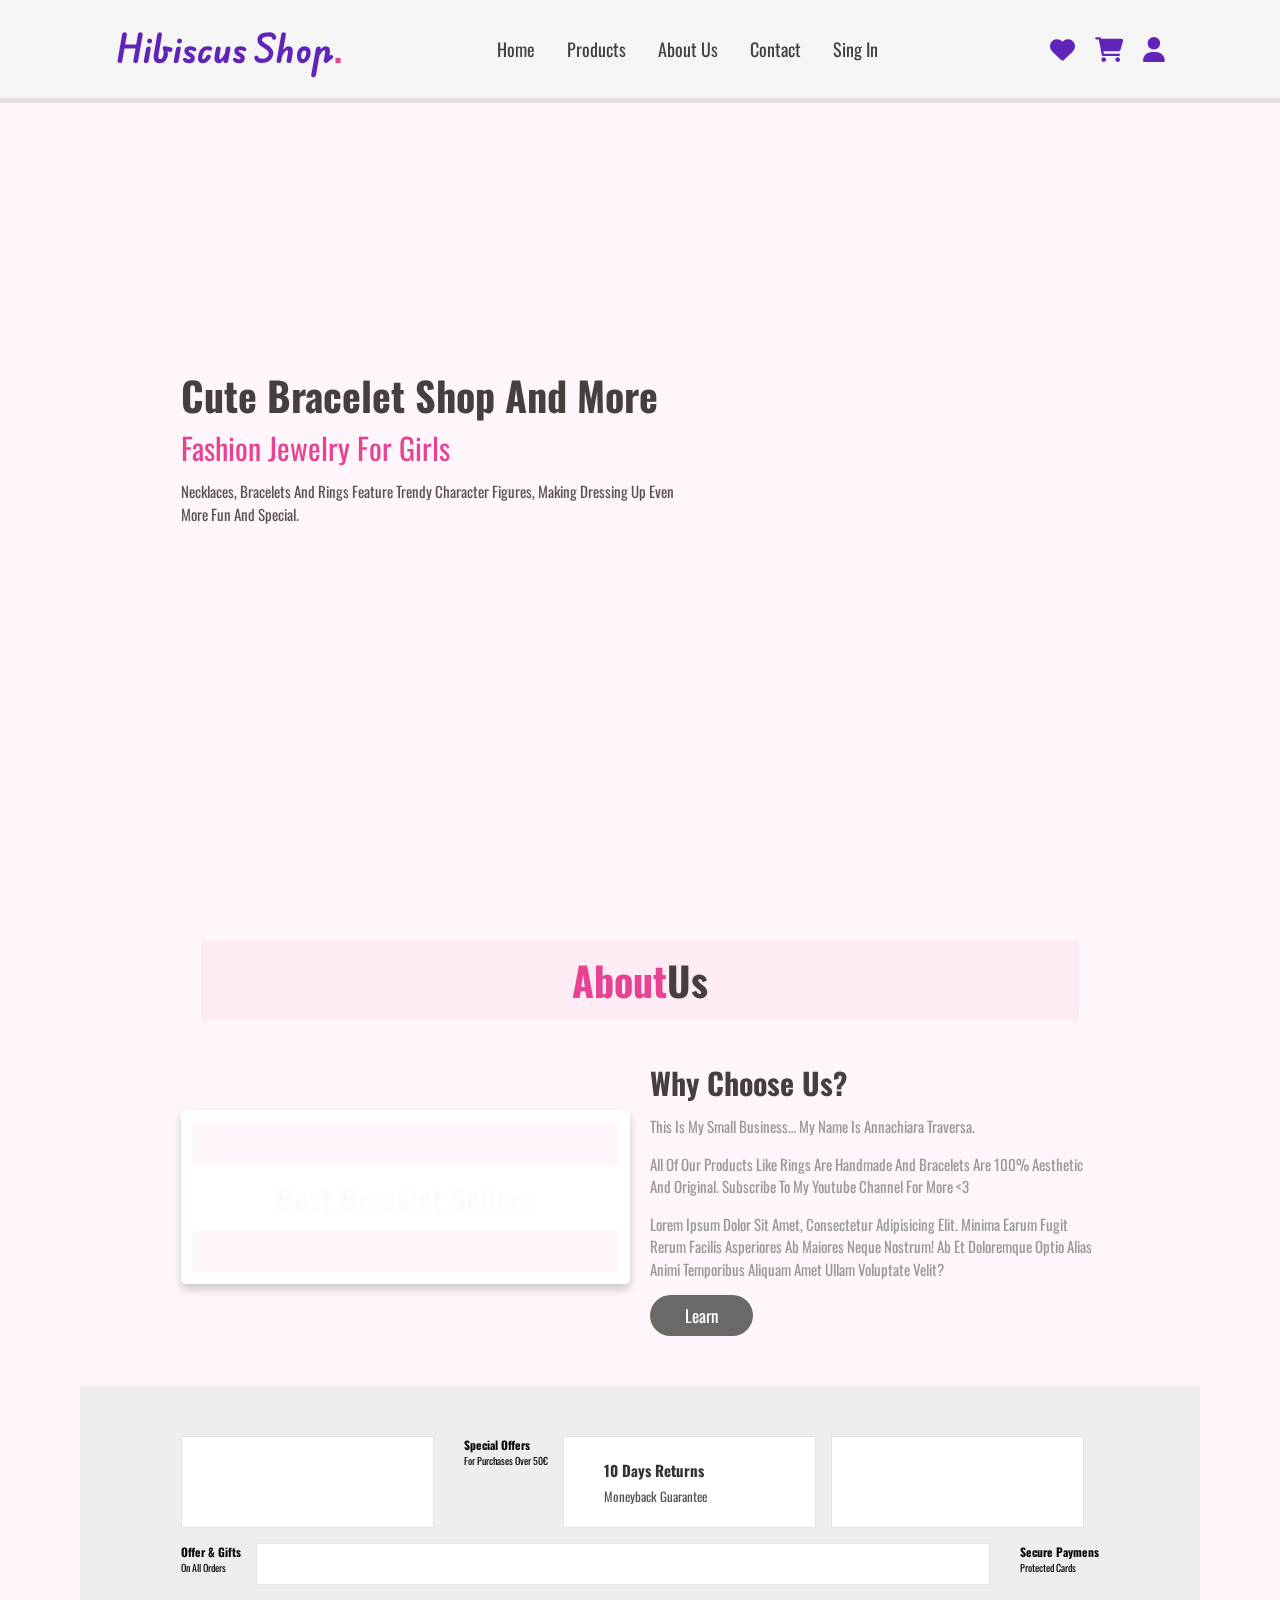
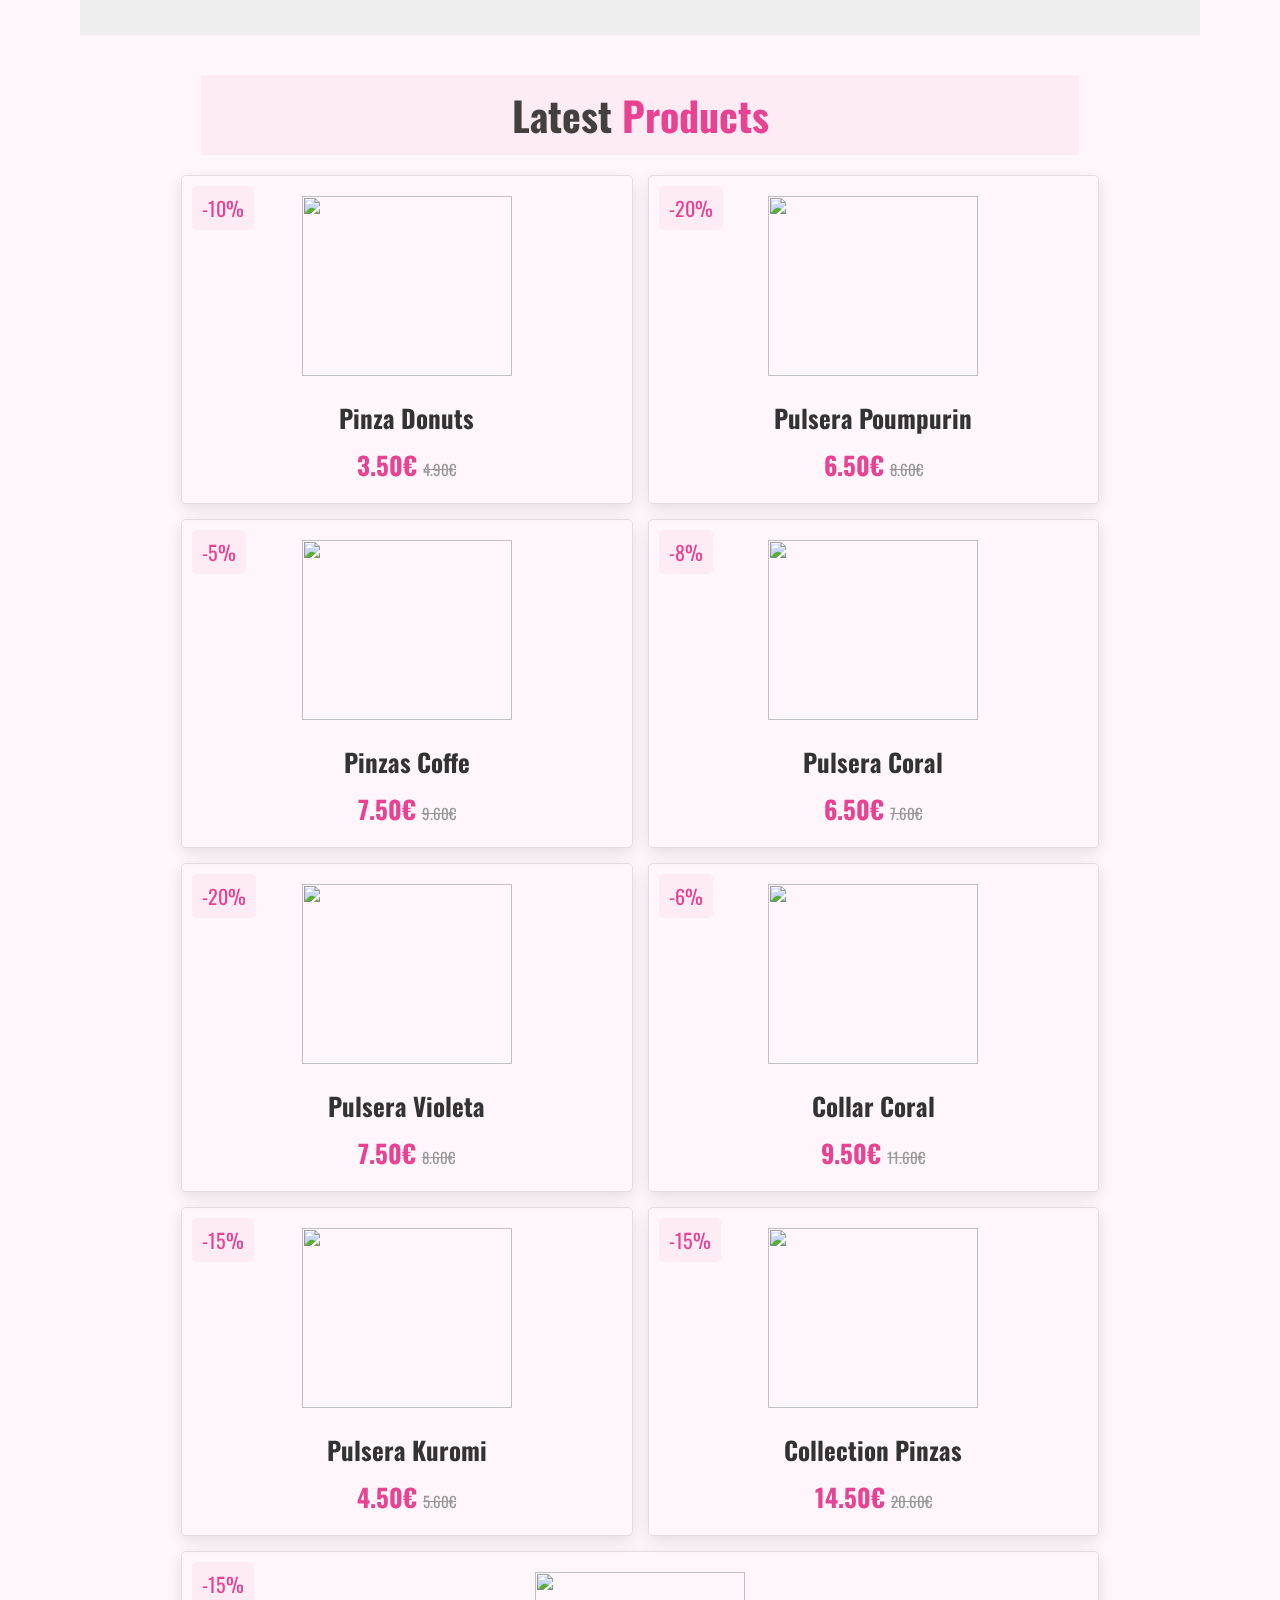
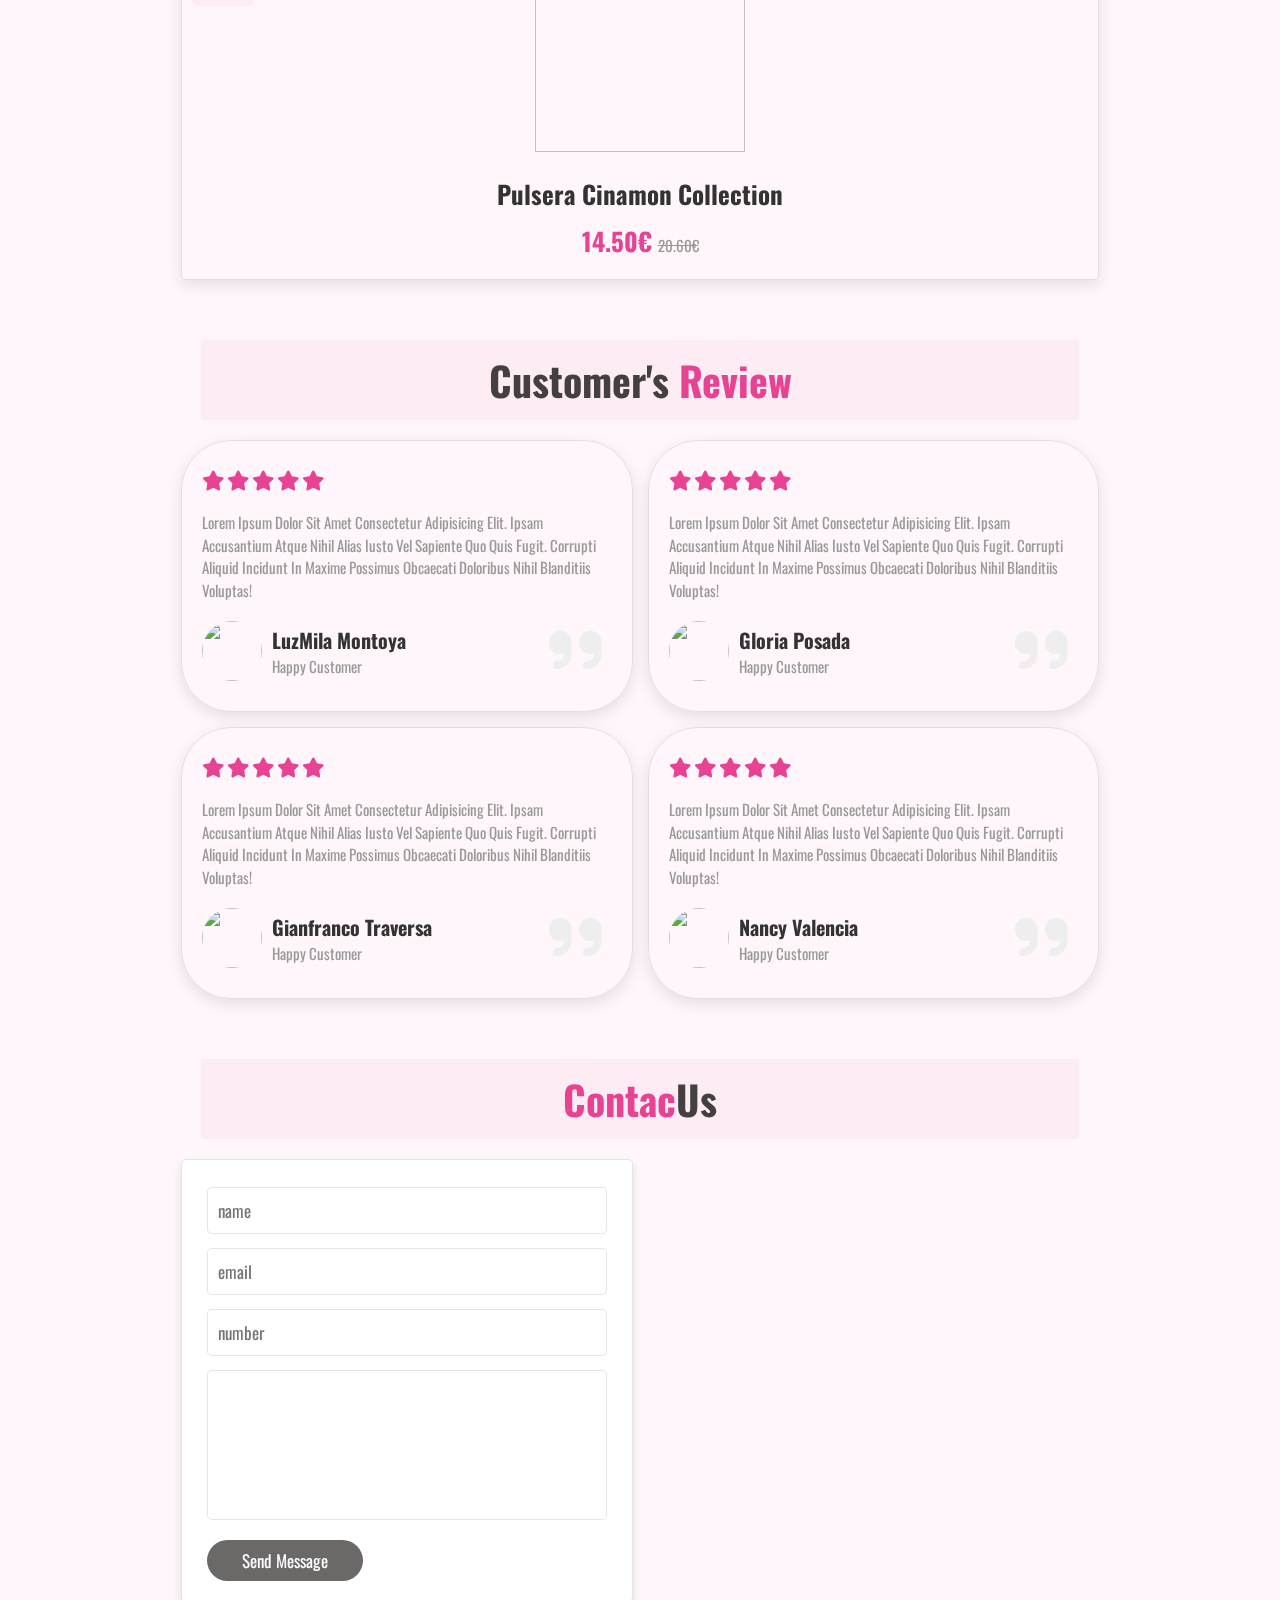
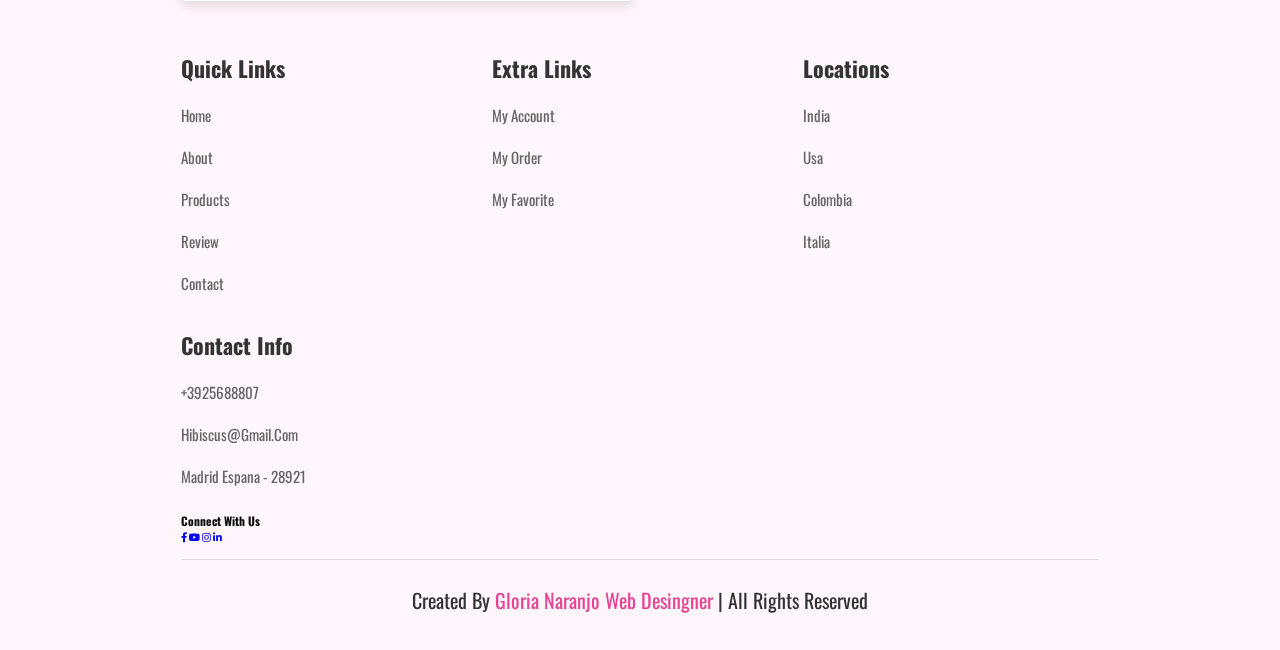
==== commit abc11691: "cambios en icons" ====
--- a/paginas_html/index.html
+++ b/paginas_html/index.html
@@ -63,7 +63,6 @@
       <span>Fashion jewelry for girls</span>
       <p>Necklaces, bracelets and rings feature trendy character figures, making dressing up even more fun and special.
       </p>
-      <!-- <a href="../Imagenes/juego.mp4" class="btn">shop now</a> -->
 
     </div>
   </section>
@@ -79,7 +78,7 @@
 
       <div class="video-container">
 
-        <!-- <video src="../Imagenes/juego.mp4" loop autoplay muted></video> -->
+        <video src="../Imagenes/juego.mp4" loop autoplay muted></video> 
 
         <h3>Best bracelet sellers</h3>
       </div>
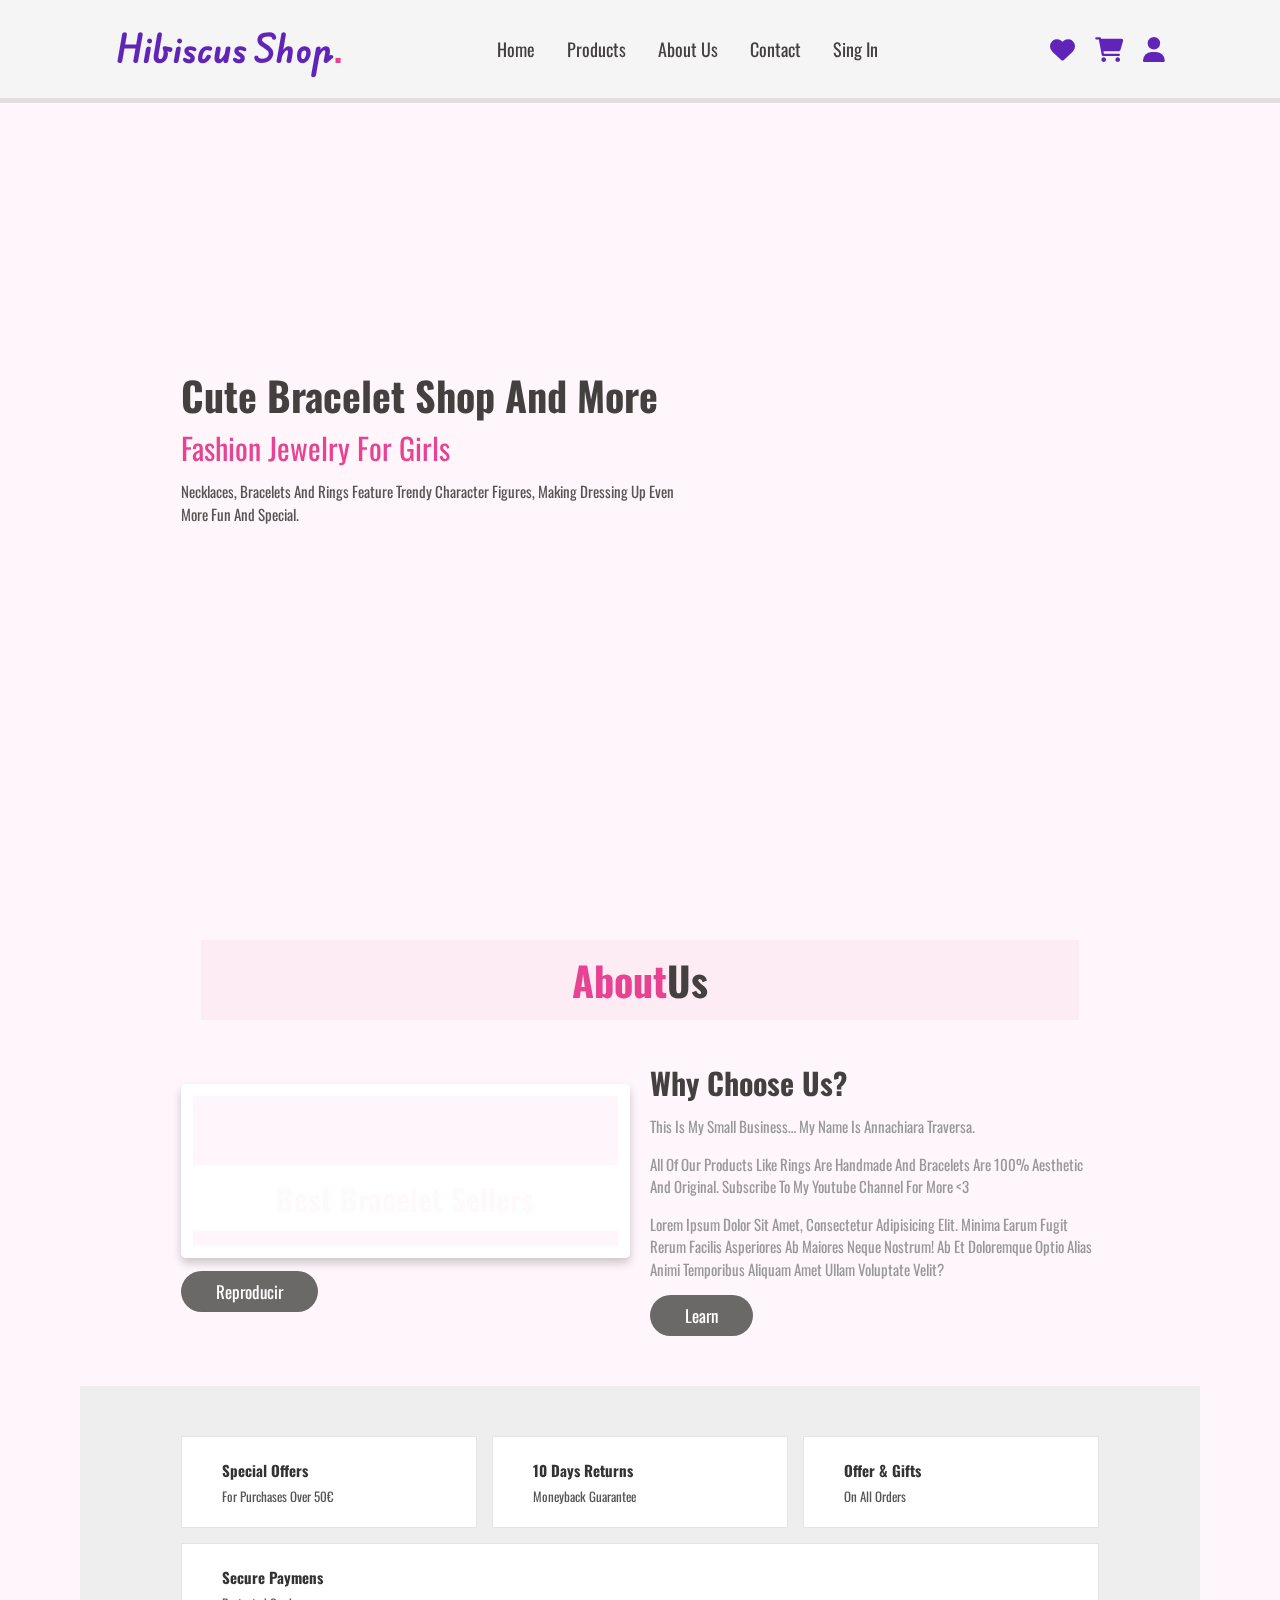
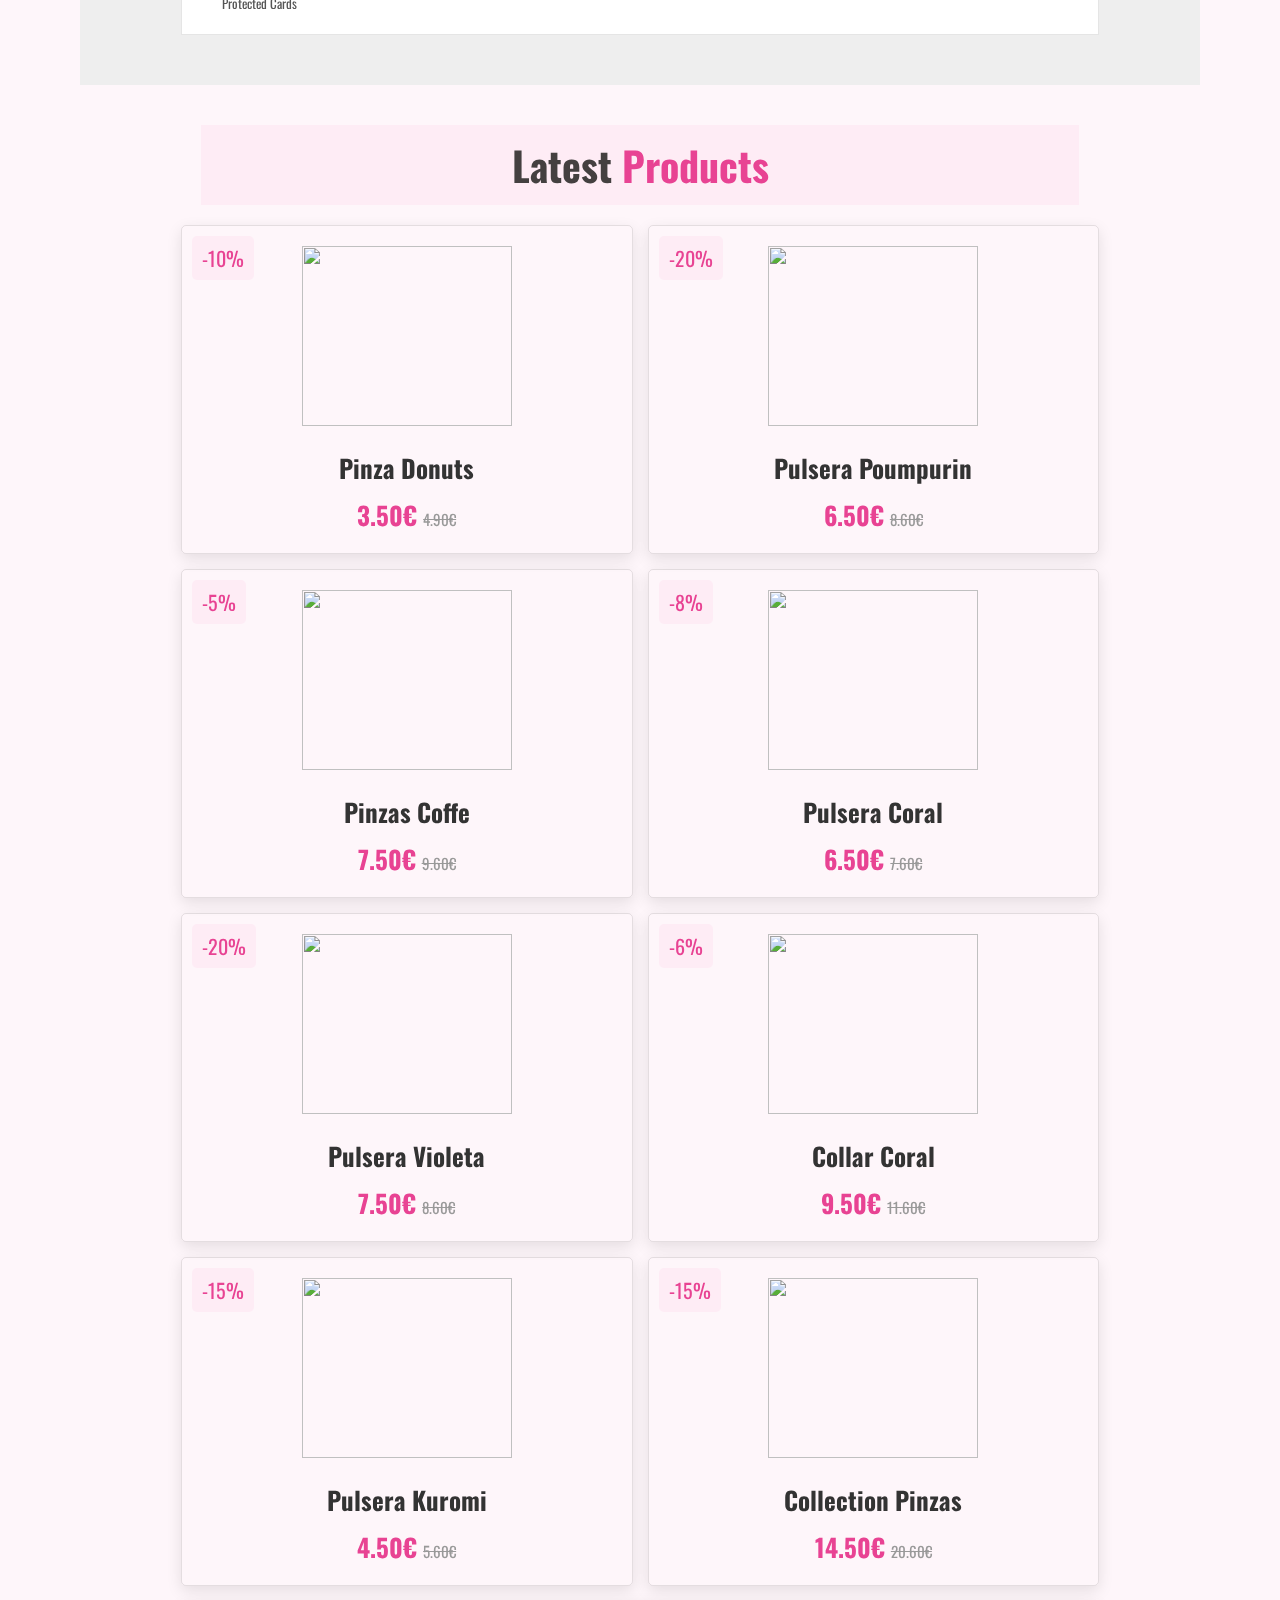
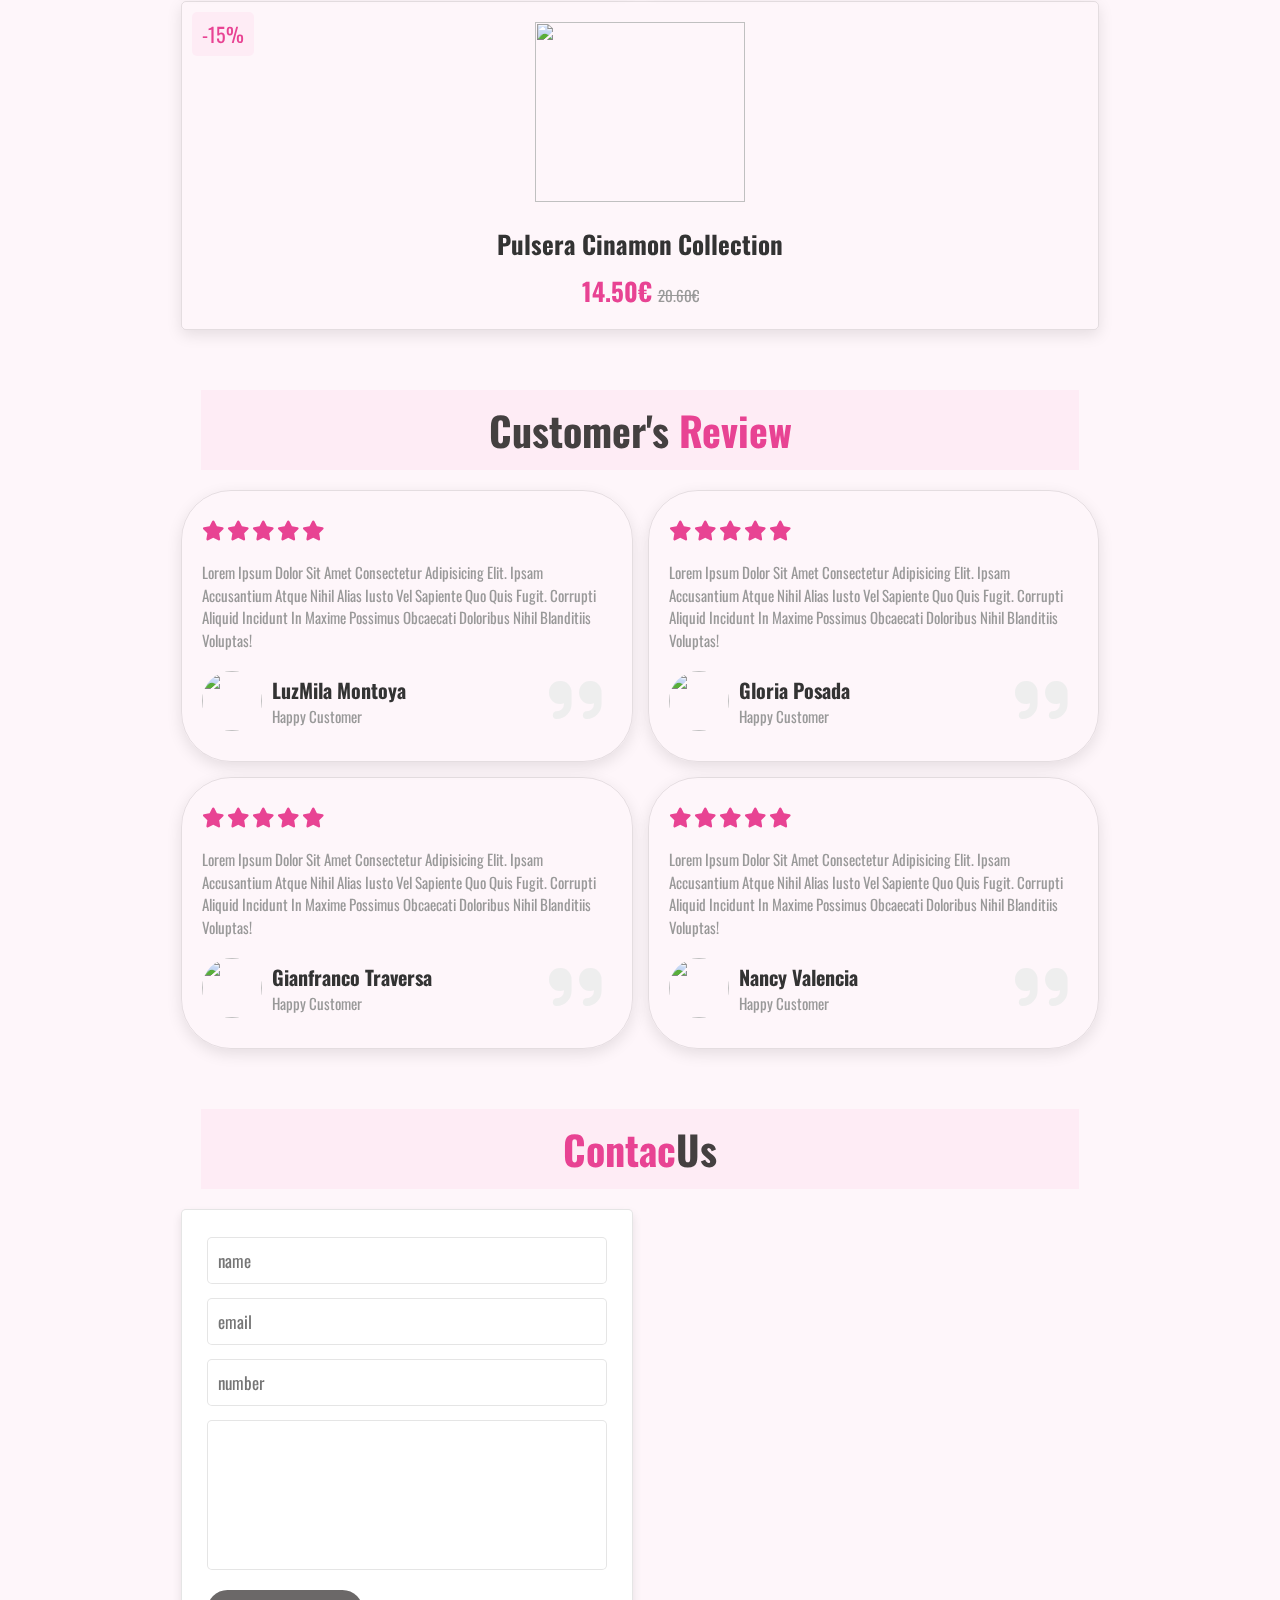
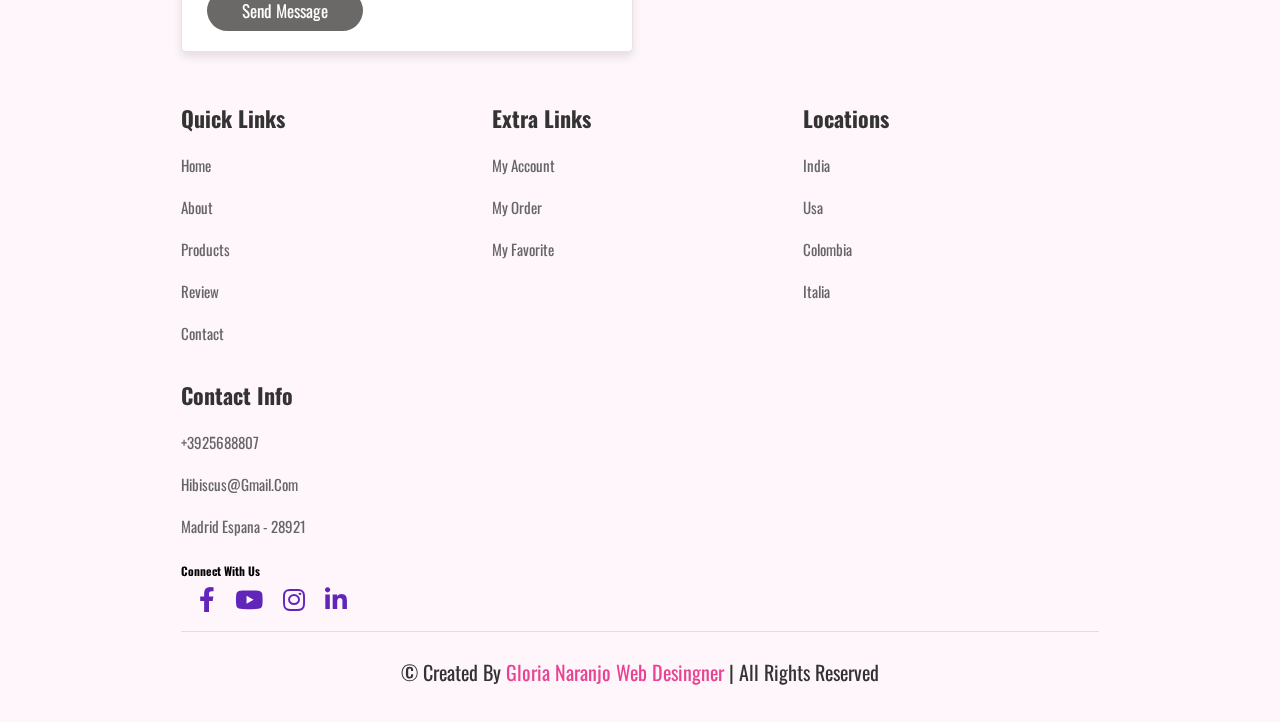
==== commit b4d4c5c7: "cambios en iconos" ====
--- a/paginas_html/index.html
+++ b/paginas_html/index.html
@@ -78,7 +78,11 @@
 
       <div class="video-container">
 
-        <video src="../Imagenes/juego.mp4" loop autoplay muted></video> 
+        <!-- <video src="../Imagenes/juego.mov" loop autoplay muted></video> -->
+        <video id="miVideo" src="../Imagenes/juego.mov" loop></video>
+        <button class="btn" onclick="document.getElementById('miVideo').play()">Reproducir</button>
+
+        <!-- loop autoplay muted -->
 
         <h3>Best bracelet sellers</h3>
       </div>
@@ -105,7 +109,7 @@
 
   <section class="icons-container">
 
-    <div class="icons"></div>
+    <div class="icons">
 
     <img src="../Imagenes/special_offer.png" alt="">
     <div class="info">
@@ -125,9 +129,9 @@
       </div>
     </div>
 
-    <div class="icons"></div>
-
-    <img src="../Imagenes/gift-card1.png" alt="">
+    <div class="icons">
+
+    <img src="../Imagenes/gift-card.png" alt="">
     <div class="info">
       <h3>Offer & Gifts</h3>
       <span>on all orders</span>
@@ -135,7 +139,7 @@
     </div>
     </div>
 
-    <div class="icons"></div>
+    <div class="icons">
 
     <img src="../Imagenes/securecard1.png" alt="">
     <div class="info">
@@ -539,17 +543,21 @@
 
 
         <div class="box">
+          <div class="icons">
           <h3>Connect With Us</h3>
           <a href="https://www.facebook.com"><i class="fab fa-facebook-f"></i></a>
           <a href="https://www.youtube.com"><i class="fab fa-youtube"></i></a>
           <a href="https://www.instagram.com"><i class="fab fa-instagram"></i></a>
-          <a href="https://www.linkedin.com"><i class="fab fa-linkedin-in"></i></a>  
+          <a href="https://www.linkedin.com"><i class="fab fa-linkedin-in"></i></a>
+          
+        </div>
         
       </div>
         </div>
 
         <div class="credit">
 
+          &copy;
           Created by <span>Gloria Naranjo Web desingner</span> | All rights reserved</div>
         
     </section>
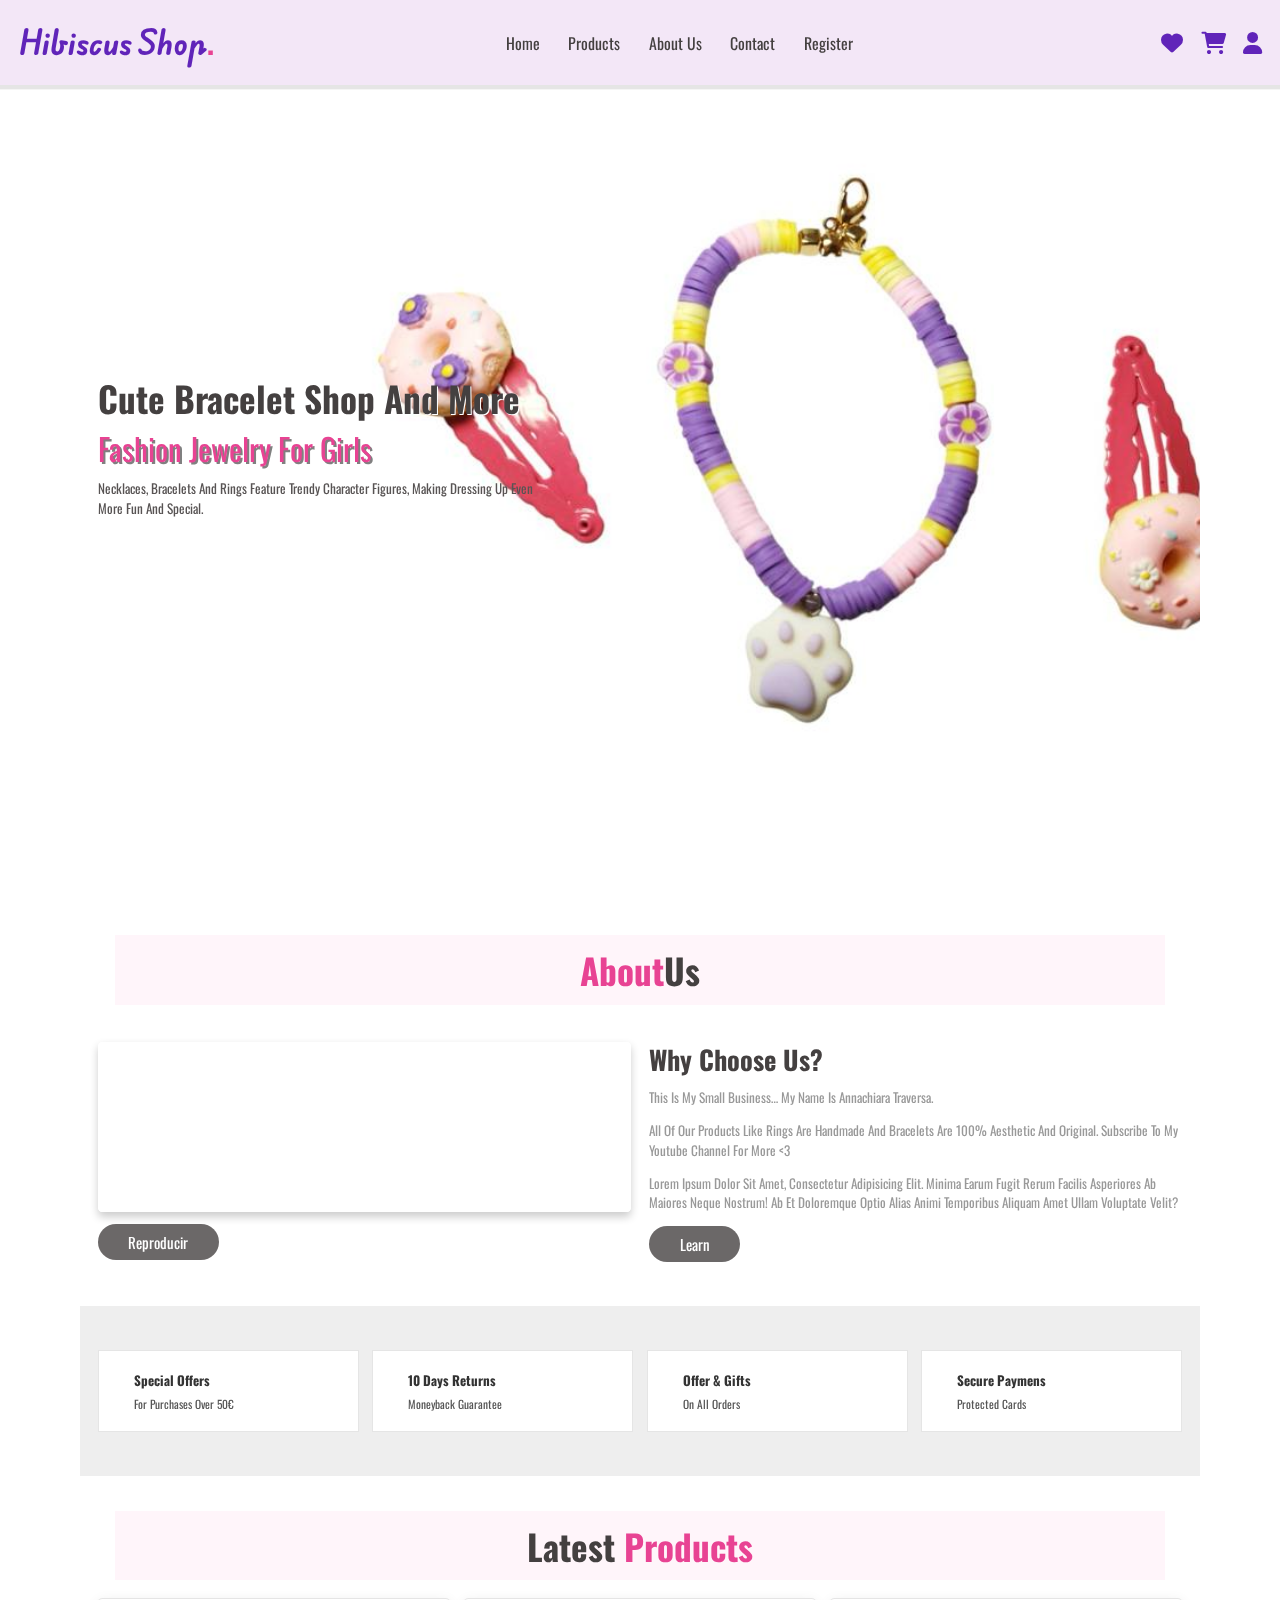
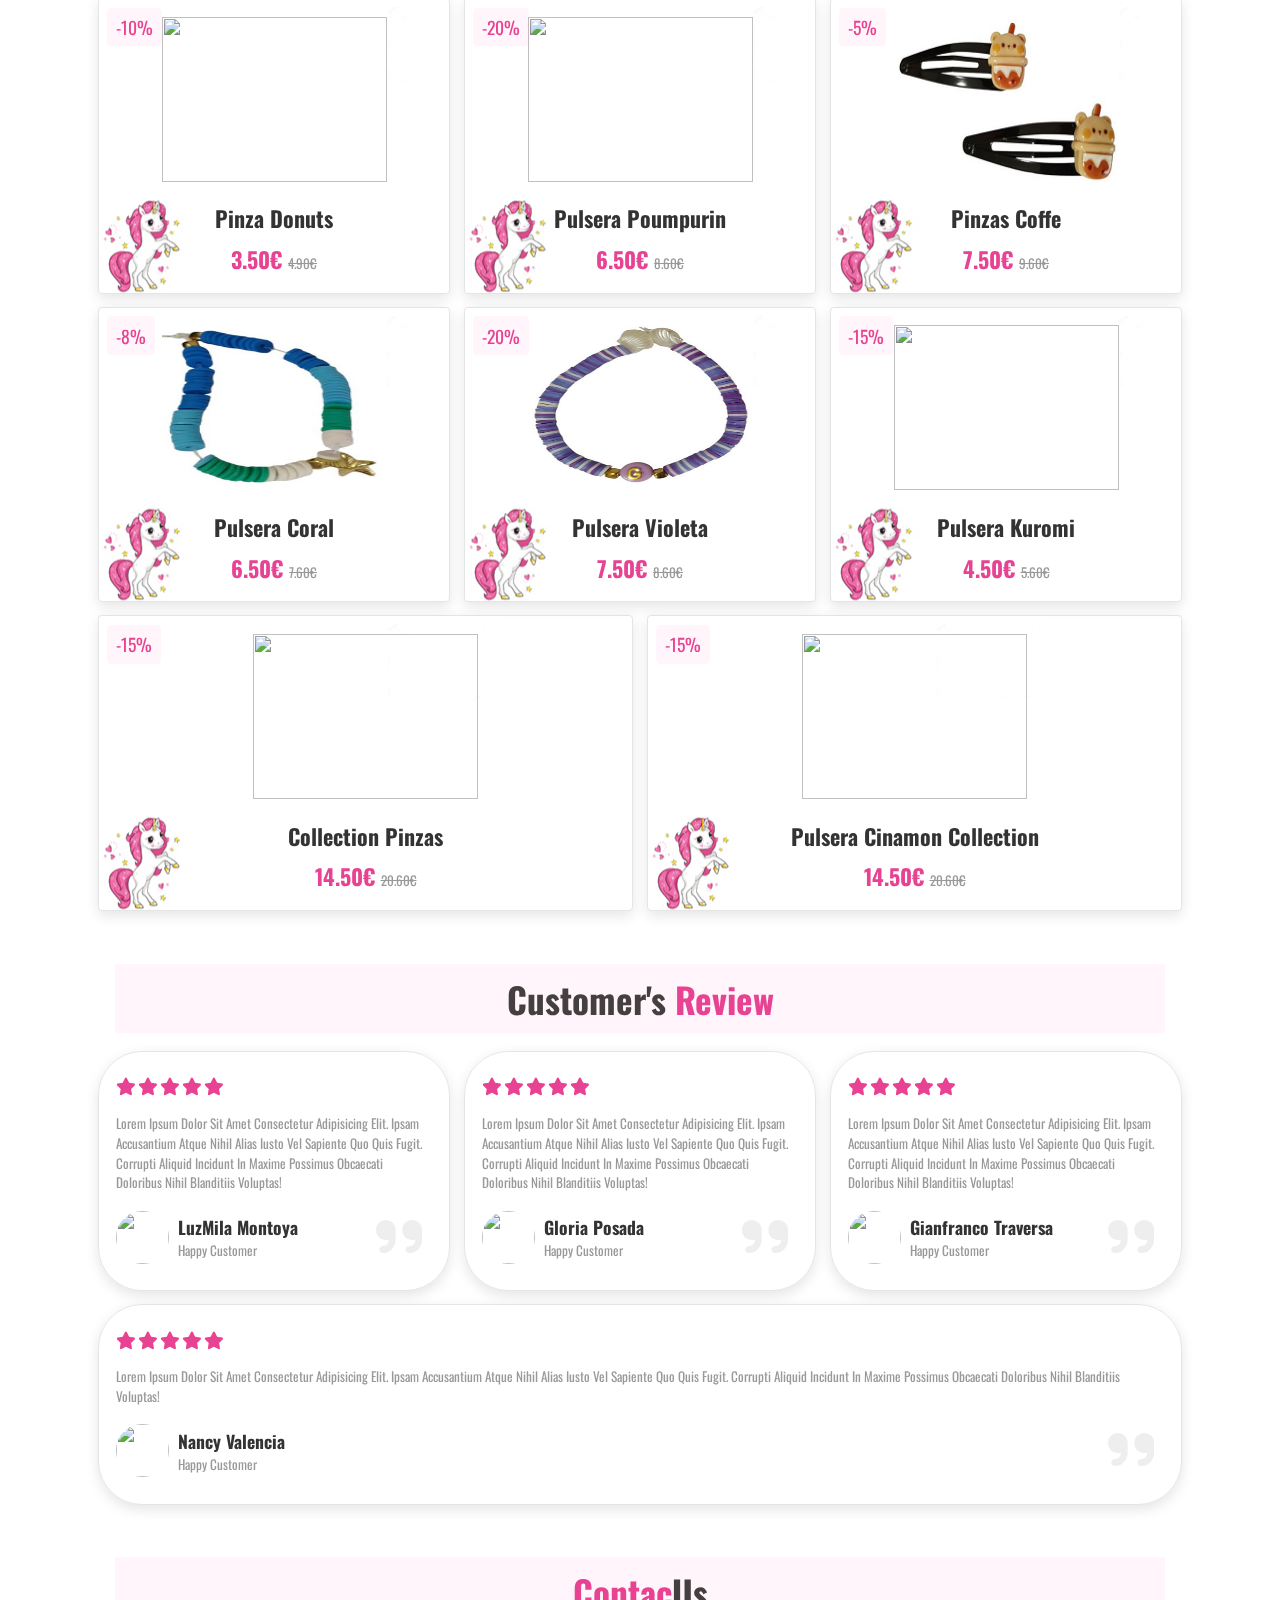
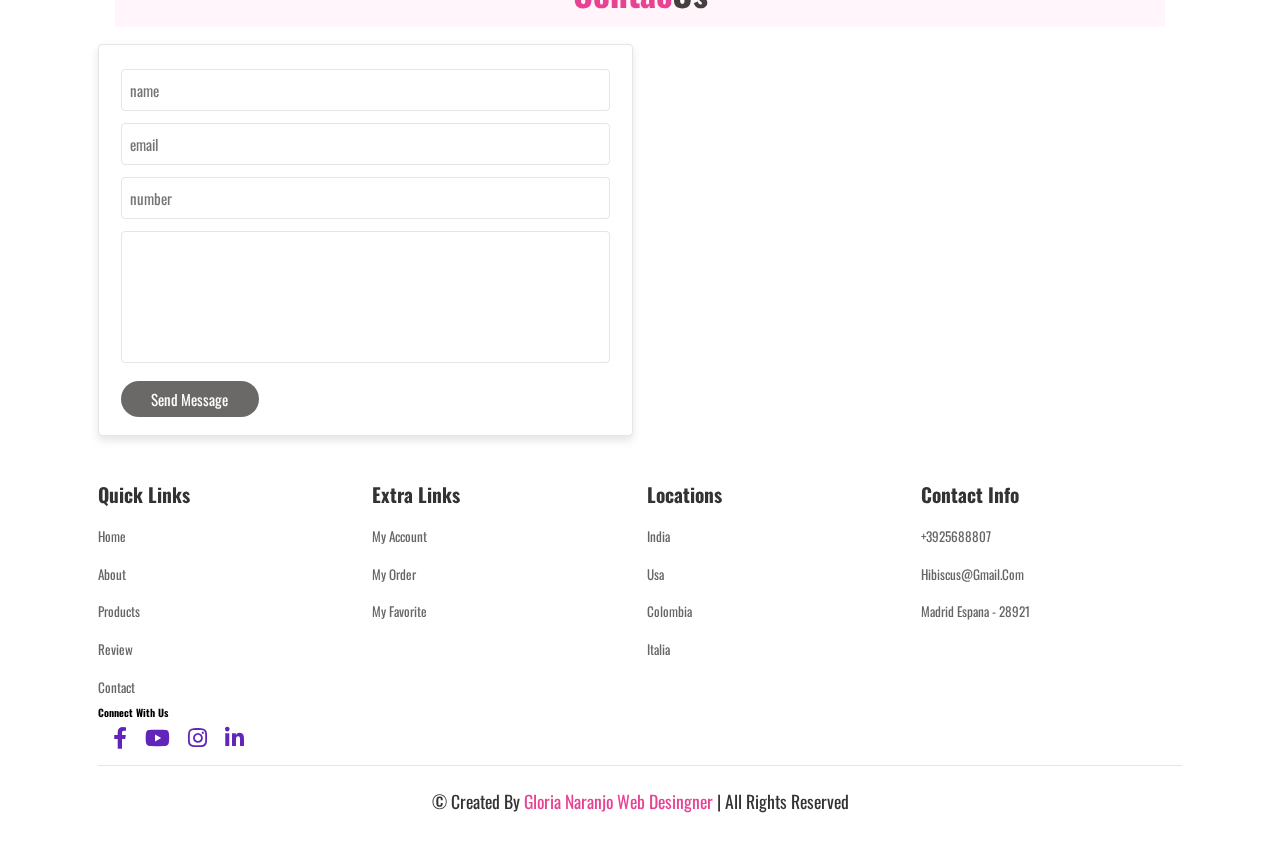
==== commit 64166d4e: "cambio imagenes con fondo blanco" ====
--- a/paginas_html/index.html
+++ b/paginas_html/index.html
@@ -37,11 +37,11 @@
     <!-- <h2>Bracelete, shop and more</h2> -->
 
     <nav class="navbar">
-      <a href="#home">Home</a>
+      <a href="index.html">Home</a>
       <a href="#products">Products</a>
       <a href="#about_us">About Us</a>
       <a href="#contact">Contact</a>
-      <a href="#sing_in">Sing in</a>
+      <a href="index.php">Register</a>
     </nav>
 
     <div class="icons">
@@ -79,7 +79,7 @@
       <div class="video-container">
 
         <!-- <video src="../Imagenes/juego.mov" loop autoplay muted></video> -->
-        <video id="miVideo" src="../Imagenes/juego.mov" loop></video>
+        <video id="miVideo" src="../Imagenes/juego.mov" muted></video>
         <button class="btn" onclick="document.getElementById('miVideo').play()">Reproducir</button>
 
         <!-- loop autoplay muted -->
@@ -260,26 +260,6 @@
       </div>
 
       <div class="box">
-        <span class="discount">-6%</span>
-        <div class="image">
-
-          <img src="..\Imagenes\collar.png" alt="">
-          <div class="icons">
-
-            <a href="#" class="fas fa-heart"></a>
-            <a href="#" class="cart-btn">Add to cart </a>
-            <a href="#" class="fas fa-share"></a>
-          </div>
-
-        </div>
-        <div class="content">
-
-          <h3>Collar Coral</h3>
-          <div class="price">9.50€ <span>11.60€</span></div>
-        </div>
-      </div>
-
-      <div class="box">
         <span class="discount">-15%</span>
         <div class="image">
 
@@ -303,7 +283,7 @@
         <span class="discount">-15%</span>
         <div class="image">
 
-          <img src="..\Imagenes\pinzas.jpg" alt="">
+          <img src="..\Imagenes\pinzas.png" alt="">
           <div class="icons">
 
             <a href="#" class="fas fa-heart"></a>
